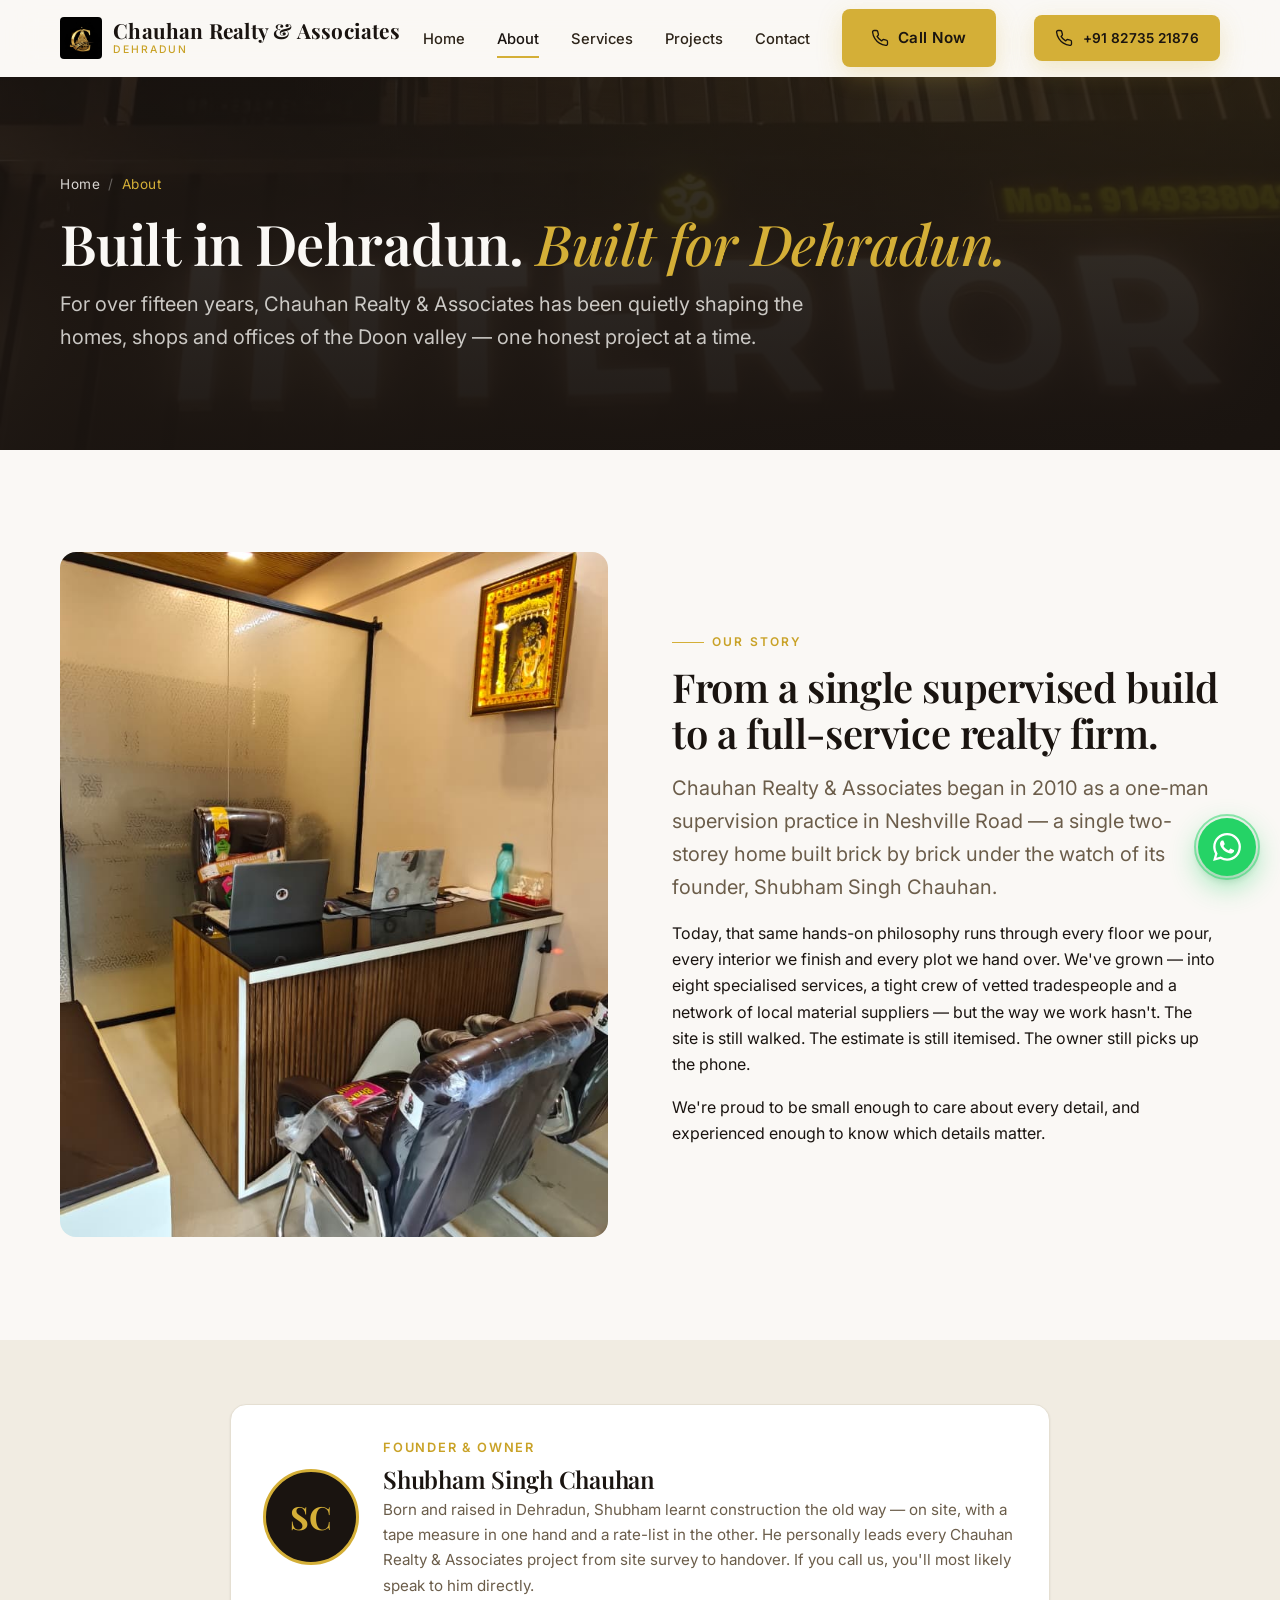
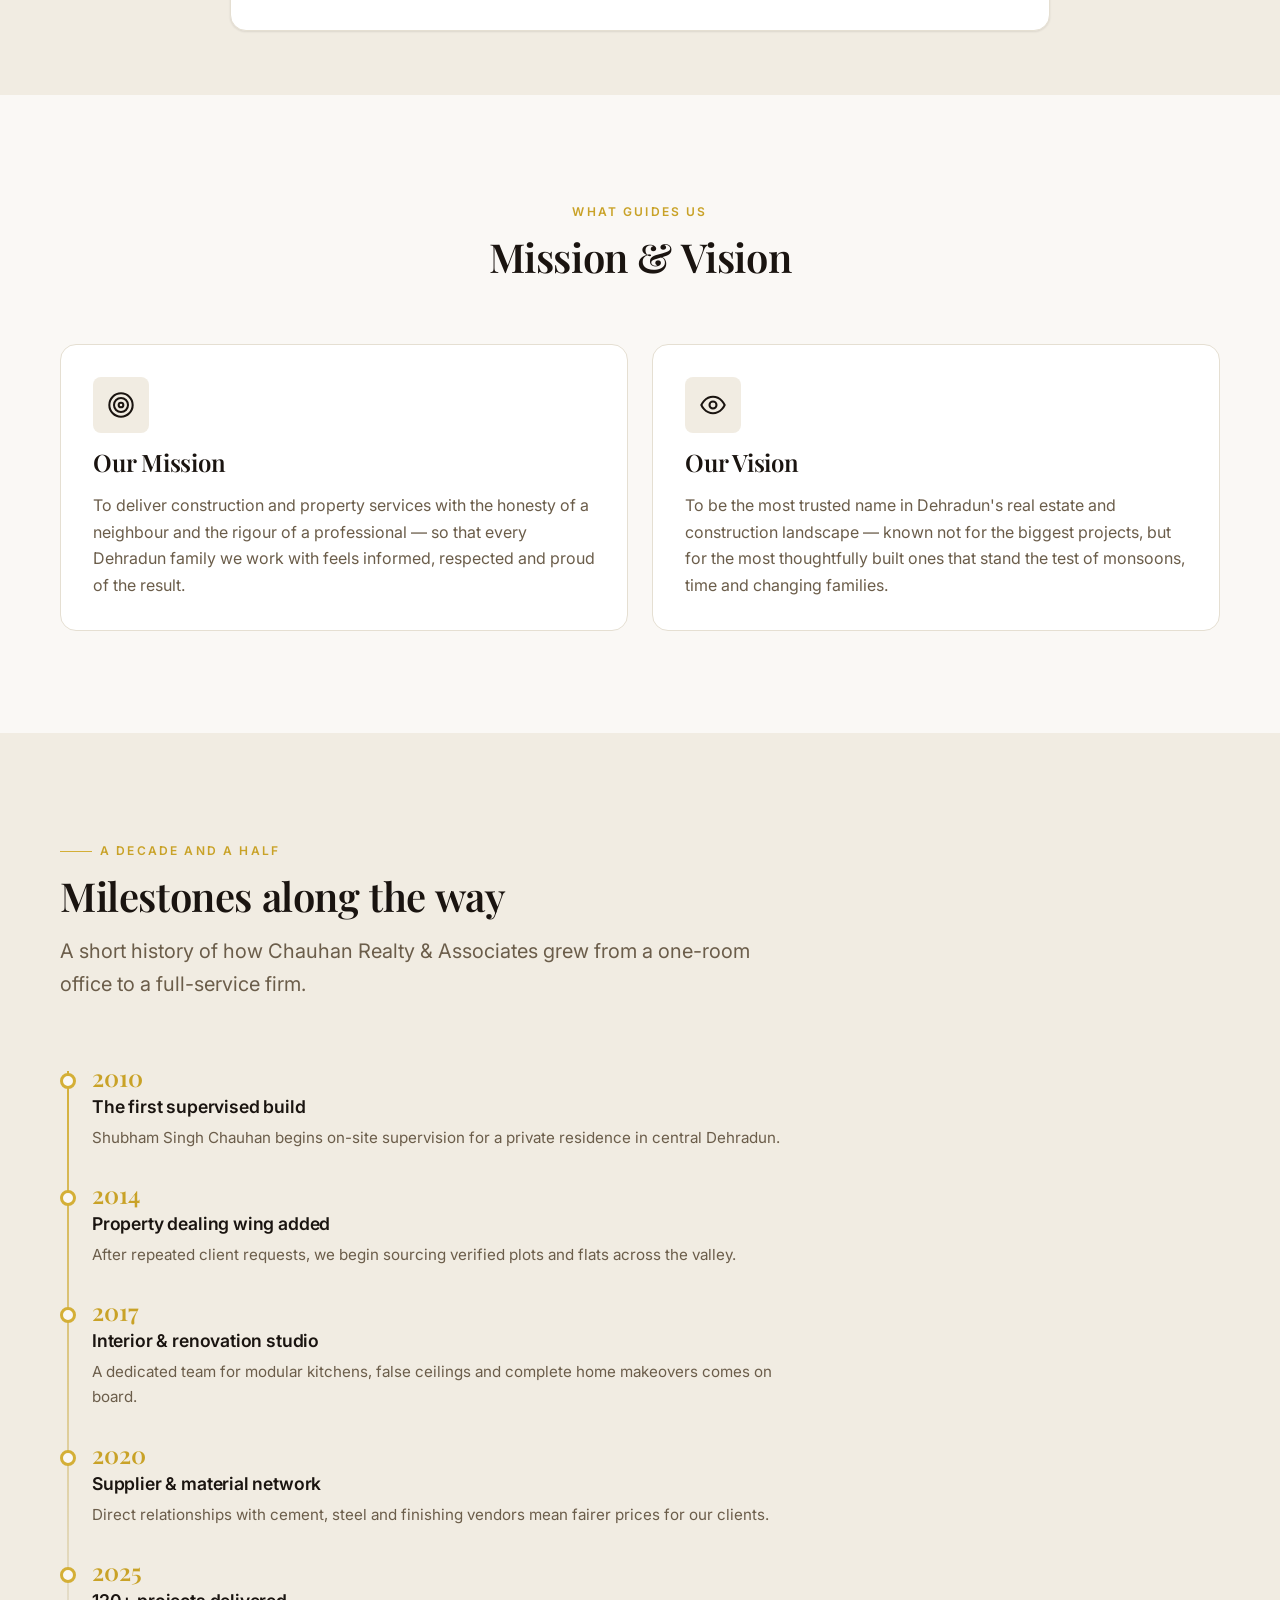
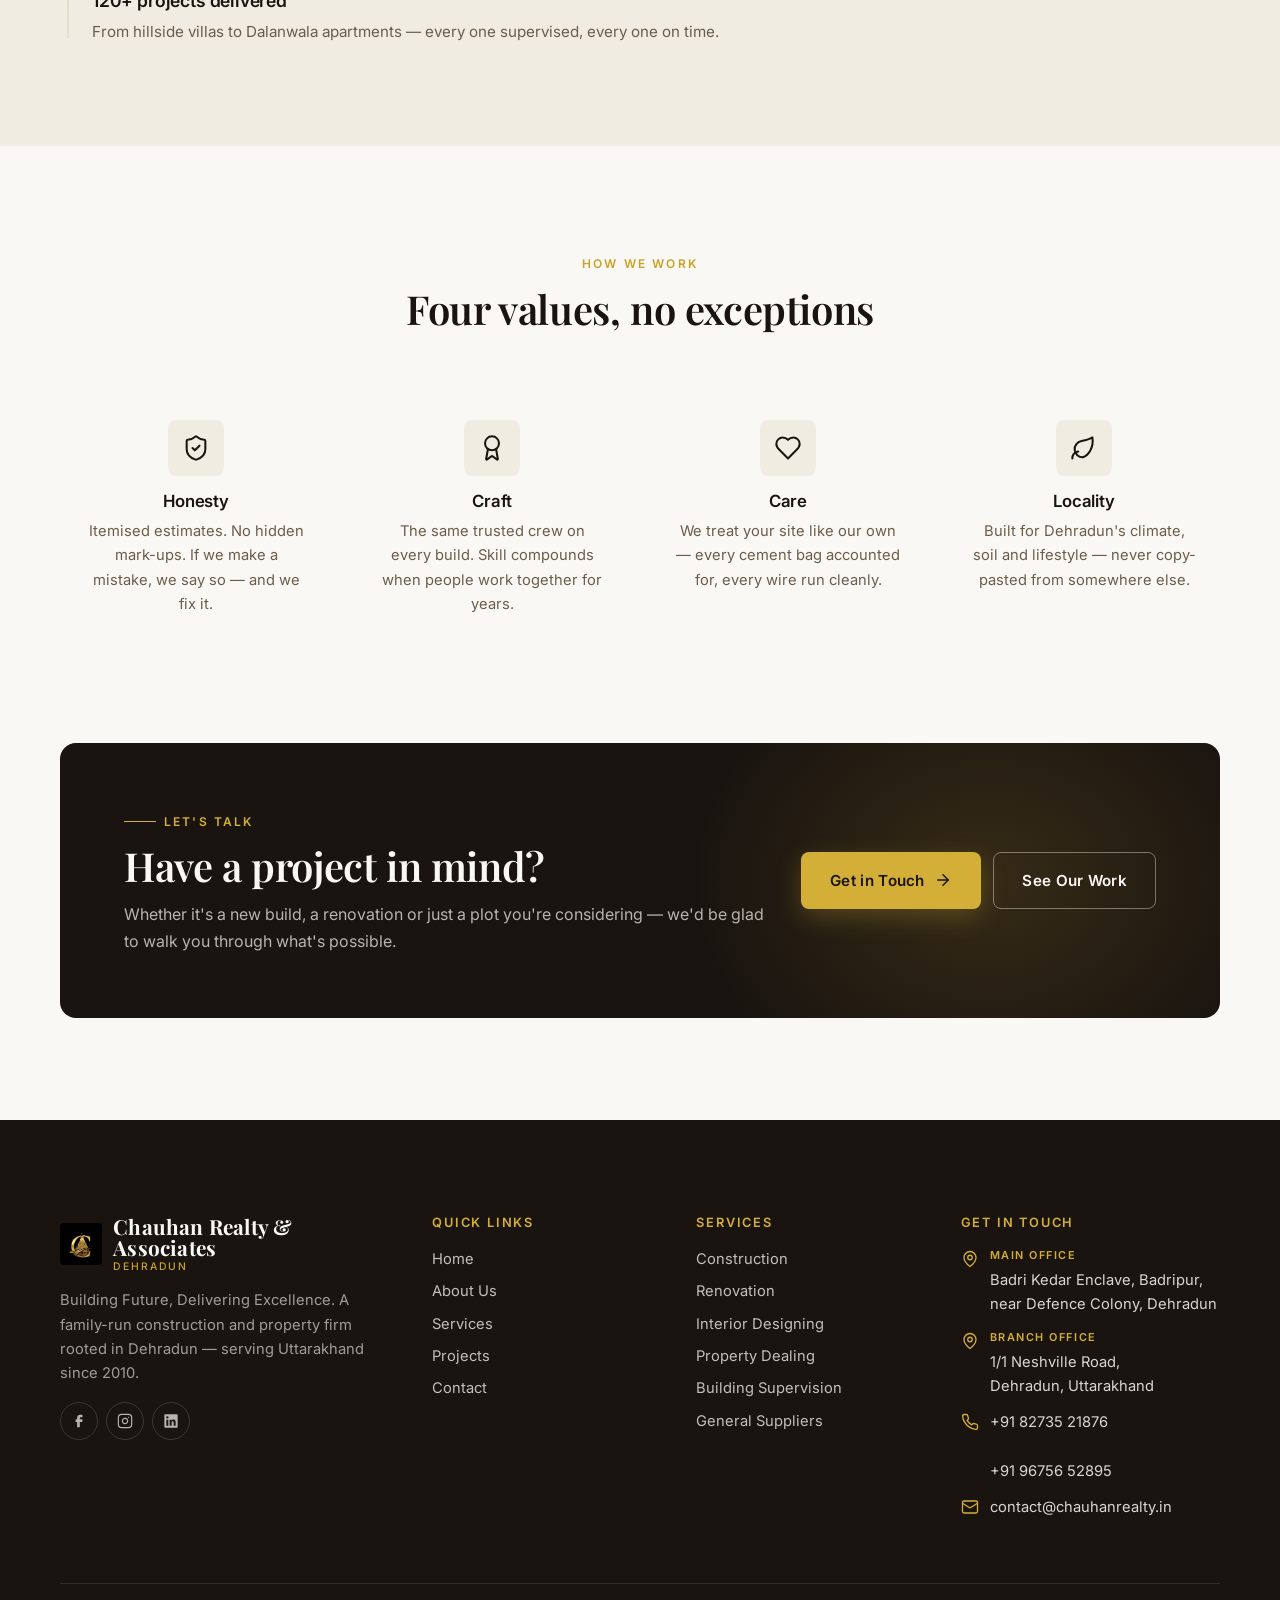
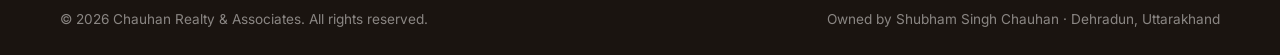
==== about.html @ 87e112fb "added all other pages" ====
<!DOCTYPE html>
<html lang="en">
<head>
  <meta charset="UTF-8" />
  <meta name="viewport" content="width=device-width, initial-scale=1.0" />
  <meta name="theme-color" content="#1a1410" />

  <title>About Chauhan Realty &amp; Associates — Trusted Builders & Property Dealers in Dehradun</title>
  <meta name="description" content="Founded by Shubham Singh Chauhan, Chauhan Realty &amp; Associates has served Dehradun since 2010 — building homes, renovating commercial spaces and dealing in property across Uttarakhand." />
  <link rel="canonical" href="https://chauhanrealty.in/about.html" />

  <meta property="og:type" content="website" />
  <meta property="og:url" content="https://chauhanrealty.in/about.html" />
  <meta property="og:title" content="About Chauhan Realty &amp; Associates — Trusted Builders in Dehradun" />
  <meta property="og:description" content="Our story, our owner, and the values behind every build. Family-run construction & property firm in Dehradun." />
  <meta property="og:image" content="https://chauhanrealty.in/images/og-cover.jpg" />
  <meta property="og:locale" content="en_IN" />
  <meta property="og:site_name" content="Chauhan Realty &amp; Associates" />
  <meta name="twitter:card" content="summary_large_image" />
  <meta name="twitter:title" content="About Chauhan Realty &amp; Associates — Trusted Builders in Dehradun" />
  <meta name="twitter:description" content="Family-run construction & property firm serving Dehradun since 2010." />
  <meta name="twitter:image" content="https://chauhanrealty.in/images/og-cover.jpg" />

  <link rel="icon" type="image/jpeg" href="images/logo.jpg" />
  <link rel="apple-touch-icon" href="images/logo.jpg" />

  <link rel="preconnect" href="https://fonts.googleapis.com">
  <link rel="preconnect" href="https://fonts.gstatic.com" crossorigin>
  <link href="https://fonts.googleapis.com/css2?family=Playfair+Display:ital,wght@0,400;0,500;0,600;0,700;1,400;1,500&family=Inter:wght@300;400;500;600;700&display=swap" rel="stylesheet">

  <link rel="stylesheet" href="css/style.css" />
</head>

<body data-page="about">

  <!-- ============ SVG icon sprite ============ -->
  <svg width="0" height="0" style="position:absolute" aria-hidden="true" focusable="false">
    <defs>
      <symbol id="i-construction" viewBox="0 0 24 24" fill="none" stroke="currentColor" stroke-width="1.75" stroke-linecap="round" stroke-linejoin="round"><rect x="2" y="6" width="20" height="8" rx="1"/><path d="M17 14v7"/><path d="M7 14v7"/><path d="M17 3v3"/><path d="M7 3v3"/><path d="M10 14 2.3 6.3"/><path d="m14 6 7.7 7.7"/><path d="m8 6 8 8"/></symbol>
      <symbol id="i-shield-check" viewBox="0 0 24 24" fill="none" stroke="currentColor" stroke-width="1.75" stroke-linecap="round" stroke-linejoin="round"><path d="M20 13c0 5-3.5 7.5-7.66 8.95a1 1 0 0 1-.67-.01C7.5 20.5 4 18 4 13V6a1 1 0 0 1 1-1c2 0 4.5-1.2 6.24-2.72a1.17 1.17 0 0 1 1.52 0C14.51 3.81 17 5 19 5a1 1 0 0 1 1 1z"/><path d="m9 12 2 2 4-4"/></symbol>
      <symbol id="i-award" viewBox="0 0 24 24" fill="none" stroke="currentColor" stroke-width="1.75" stroke-linecap="round" stroke-linejoin="round"><path d="m15.477 12.89 1.515 8.526a.5.5 0 0 1-.81.47l-3.58-2.687a1 1 0 0 0-1.197 0l-3.586 2.686a.5.5 0 0 1-.81-.469l1.514-8.526"/><circle cx="12" cy="8" r="6"/></symbol>
      <symbol id="i-users" viewBox="0 0 24 24" fill="none" stroke="currentColor" stroke-width="1.75" stroke-linecap="round" stroke-linejoin="round"><path d="M16 21v-2a4 4 0 0 0-4-4H6a4 4 0 0 0-4 4v2"/><circle cx="9" cy="7" r="4"/><path d="M22 21v-2a4 4 0 0 0-3-3.87"/><path d="M16 3.13a4 4 0 0 1 0 7.75"/></symbol>
      <symbol id="i-target" viewBox="0 0 24 24" fill="none" stroke="currentColor" stroke-width="1.75" stroke-linecap="round" stroke-linejoin="round"><circle cx="12" cy="12" r="10"/><circle cx="12" cy="12" r="6"/><circle cx="12" cy="12" r="2"/></symbol>
      <symbol id="i-eye" viewBox="0 0 24 24" fill="none" stroke="currentColor" stroke-width="1.75" stroke-linecap="round" stroke-linejoin="round"><path d="M2 12s3-7 10-7 10 7 10 7-3 7-10 7-10-7-10-7z"/><circle cx="12" cy="12" r="3"/></symbol>
      <symbol id="i-heart" viewBox="0 0 24 24" fill="none" stroke="currentColor" stroke-width="1.75" stroke-linecap="round" stroke-linejoin="round"><path d="M19 14c1.49-1.46 3-3.21 3-5.5A5.5 5.5 0 0 0 16.5 3c-1.76 0-3 .5-4.5 2-1.5-1.5-2.74-2-4.5-2A5.5 5.5 0 0 0 2 8.5c0 2.29 1.51 4.04 3 5.5l7 7Z"/></symbol>
      <symbol id="i-leaf" viewBox="0 0 24 24" fill="none" stroke="currentColor" stroke-width="1.75" stroke-linecap="round" stroke-linejoin="round"><path d="M11 20A7 7 0 0 1 9.8 6.1C15.5 5 17 4.48 19.2 2.96c1.4 9.3-3.7 15.4-8.2 17.04"/><path d="M2 21c0-3 1.85-5.36 5.08-6"/></symbol>
      <symbol id="i-check" viewBox="0 0 24 24" fill="none" stroke="currentColor" stroke-width="2.25" stroke-linecap="round" stroke-linejoin="round"><polyline points="20 6 9 17 4 12"/></symbol>
      <symbol id="i-arrow-right" viewBox="0 0 24 24" fill="none" stroke="currentColor" stroke-width="2" stroke-linecap="round" stroke-linejoin="round"><line x1="5" y1="12" x2="19" y2="12"/><polyline points="12 5 19 12 12 19"/></symbol>
      <symbol id="i-phone" viewBox="0 0 24 24" fill="none" stroke="currentColor" stroke-width="1.75" stroke-linecap="round" stroke-linejoin="round"><path d="M22 16.92v3a2 2 0 0 1-2.18 2 19.79 19.79 0 0 1-8.63-3.07 19.5 19.5 0 0 1-6-6 19.79 19.79 0 0 1-3.07-8.67A2 2 0 0 1 4.11 2h3a2 2 0 0 1 2 1.72 12.84 12.84 0 0 0 .7 2.81 2 2 0 0 1-.45 2.11L8.09 9.91a16 16 0 0 0 6 6l1.27-1.27a2 2 0 0 1 2.11-.45 12.84 12.84 0 0 0 2.81.7A2 2 0 0 1 22 16.92z"/></symbol>
      <symbol id="i-mail" viewBox="0 0 24 24" fill="none" stroke="currentColor" stroke-width="1.75" stroke-linecap="round" stroke-linejoin="round"><rect x="2" y="4" width="20" height="16" rx="2"/><path d="m22 7-8.97 5.7a1.94 1.94 0 0 1-2.06 0L2 7"/></symbol>
      <symbol id="i-map-pin" viewBox="0 0 24 24" fill="none" stroke="currentColor" stroke-width="1.75" stroke-linecap="round" stroke-linejoin="round"><path d="M20 10c0 6-8 12-8 12s-8-6-8-12a8 8 0 0 1 16 0Z"/><circle cx="12" cy="10" r="3"/></symbol>
      <symbol id="i-whatsapp" viewBox="0 0 24 24" fill="currentColor"><path d="M17.472 14.382c-.297-.149-1.758-.867-2.03-.967-.273-.099-.471-.148-.67.15-.197.297-.767.966-.94 1.164-.173.198-.347.223-.644.075-.297-.15-1.255-.463-2.39-1.475-.883-.788-1.48-1.761-1.653-2.059-.173-.297-.018-.458.13-.606.134-.133.298-.347.446-.52.149-.174.198-.298.298-.497.099-.198.05-.371-.025-.52-.075-.149-.669-1.612-.916-2.207-.242-.579-.487-.5-.669-.51-.173-.008-.371-.01-.57-.01-.198 0-.52.074-.792.372-.272.297-1.04 1.016-1.04 2.479 0 1.462 1.065 2.875 1.213 3.074.149.198 2.096 3.2 5.077 4.487.709.306 1.262.489 1.694.625.712.227 1.36.195 1.871.118.571-.085 1.758-.719 2.006-1.413.248-.694.248-1.289.173-1.413-.074-.124-.272-.198-.57-.347m-5.421 7.403h-.004a9.87 9.87 0 0 1-5.031-1.378l-.361-.214-3.741.982.998-3.648-.235-.374a9.86 9.86 0 0 1-1.51-5.26c.001-5.45 4.436-9.884 9.888-9.884 2.64 0 5.122 1.03 6.988 2.898a9.825 9.825 0 0 1 2.893 6.994c-.003 5.45-4.437 9.884-9.885 9.884m8.413-18.297A11.815 11.815 0 0 0 12.05 0C5.495 0 .16 5.335.157 11.892c0 2.096.547 4.142 1.588 5.945L.057 24l6.305-1.654a11.882 11.882 0 0 0 5.683 1.448h.005c6.554 0 11.89-5.335 11.893-11.893A11.821 11.821 0 0 0 20.464 3.488"/></symbol>
      <symbol id="i-facebook" viewBox="0 0 24 24" fill="currentColor"><path d="M9.198 21.5h4v-8.01h3.604l.396-3.98h-4V7.5a1 1 0 0 1 1-1h3v-4h-3a5 5 0 0 0-5 5v2.01h-2l-.396 3.98h2.396v8.01Z"/></symbol>
      <symbol id="i-instagram" viewBox="0 0 24 24" fill="none" stroke="currentColor" stroke-width="1.75" stroke-linecap="round" stroke-linejoin="round"><rect x="2" y="2" width="20" height="20" rx="5"/><path d="M16 11.37A4 4 0 1 1 12.63 8 4 4 0 0 1 16 11.37z"/><line x1="17.5" y1="6.5" x2="17.51" y2="6.5"/></symbol>
      <symbol id="i-linkedin" viewBox="0 0 24 24" fill="currentColor"><path d="M20.5 2h-17A1.5 1.5 0 0 0 2 3.5v17A1.5 1.5 0 0 0 3.5 22h17a1.5 1.5 0 0 0 1.5-1.5v-17A1.5 1.5 0 0 0 20.5 2zM8 19H5v-9h3zM6.5 8.25A1.75 1.75 0 1 1 8.3 6.5a1.78 1.78 0 0 1-1.8 1.75zM19 19h-3v-4.74c0-1.42-.6-1.93-1.38-1.93A1.74 1.74 0 0 0 13 14.19a.66.66 0 0 0 0 .14V19h-3v-9h2.9v1.3a3.11 3.11 0 0 1 2.7-1.4c1.55 0 3.36.86 3.36 3.66z"/></symbol>
    </defs>
  </svg>

  <!-- ============ Header ============ -->
  <header class="site-header">
    <div class="container">
      <nav class="nav" aria-label="Primary">
        <a href="index.html" class="brand">
          <span class="brand-mark"><img src="images/logo.jpg" alt="" /></span>
          <span class="brand-text">Chauhan Realty &amp; Associates<small>Dehradun</small></span>
        </a>
        <ul class="nav-list" id="primary-menu">
          <li><a class="nav-link" data-nav="home"     href="index.html">Home</a></li>
          <li><a class="nav-link" data-nav="about"    href="about.html">About</a></li>
          <li><a class="nav-link" data-nav="services" href="services.html">Services</a></li>
          <li><a class="nav-link" data-nav="projects" href="projects.html">Projects</a></li>
          <li><a class="nav-link" data-nav="contact"  href="contact.html">Contact</a></li>
          <li class="mobile-cta">
            <a class="btn btn--primary" href="tel:+918273521876">
              <svg class="icon"><use href="#i-phone"/></svg> Call Now
            </a>
          </li>
        </ul>
        <div class="nav-cta">
          <a class="btn btn--primary" href="tel:+918273521876">
            <svg class="icon"><use href="#i-phone"/></svg> +91 82735 21876
          </a>
        </div>
        <button class="nav-toggle" aria-controls="primary-menu" aria-expanded="false" aria-label="Toggle menu">
          <span></span><span></span><span></span>
        </button>
      </nav>
    </div>
  </header>

  <main>

    <!-- ============ Page Header ============ -->
    <section class="page-header">
      <div class="page-header-bg" aria-hidden="true">
        <img src="images/office-storefront.jpg" alt="" />
      </div>
      <div class="container">
        <nav class="breadcrumbs" aria-label="Breadcrumb">
          <a href="index.html">Home</a>
          <span class="sep">/</span>
          <span class="current">About</span>
        </nav>
        <h1>Built in Dehradun. <span class="accent">Built for Dehradun.</span></h1>
        <p>For over fifteen years, Chauhan Realty &amp; Associates has been quietly shaping the homes, shops and offices of the Doon valley — one honest project at a time.</p>
      </div>
    </section>

    <!-- ============ Story ============ -->
    <section class="section">
      <div class="container">
        <div class="split">
          <div class="split-media reveal">
            <img src="images/office-interior.jpg" alt="Inside the Chauhan Realty &amp; Associates office on Neshville Road — reception desk, executive seating and consultation area" />
          </div>
          <div class="reveal" data-delay="2">
            <span class="eyebrow">Our Story</span>
            <h2>From a single supervised build to a full-service realty firm.</h2>
            <p class="lead">
              Chauhan Realty &amp; Associates began in 2010 as a one-man supervision practice in Neshville Road — a single
              two-storey home built brick by brick under the watch of its founder, Shubham Singh Chauhan.
            </p>
            <p>
              Today, that same hands-on philosophy runs through every floor we pour, every interior we
              finish and every plot we hand over. We've grown — into eight specialised services, a tight
              crew of vetted tradespeople and a network of local material suppliers — but the way we work
              hasn't. The site is still walked. The estimate is still itemised. The owner still picks up
              the phone.
            </p>
            <p>
              We're proud to be small enough to care about every detail, and experienced enough to know
              which details matter.
            </p>
          </div>
        </div>
      </div>
    </section>

    <!-- ============ Owner Intro ============ -->
    <section class="section" style="background:var(--color-cream-2);padding-block:var(--space-8)">
      <div class="container">
        <div class="owner-card reveal" style="max-width:820px;margin-inline:auto">
          <div class="owner-avatar" aria-hidden="true">SC</div>
          <div>
            <span class="role">Founder &amp; Owner</span>
            <h3>Shubham Singh Chauhan</h3>
            <p>
              Born and raised in Dehradun, Shubham learnt construction the old way — on site, with a tape
              measure in one hand and a rate-list in the other. He personally leads every Chauhan Realty &amp; Associates
              project from site survey to handover. If you call us, you'll most likely speak to him directly.
            </p>
          </div>
        </div>
      </div>
    </section>

    <!-- ============ Mission & Vision ============ -->
    <section class="section">
      <div class="container">
        <header class="section-head center reveal">
          <span class="eyebrow center">What Guides Us</span>
          <h2>Mission &amp; Vision</h2>
        </header>

        <div class="mv-grid">
          <article class="mv-card reveal" data-delay="1">
            <div class="service-icon"><svg class="icon"><use href="#i-target"/></svg></div>
            <h3>Our Mission</h3>
            <p>
              To deliver construction and property services with the honesty of a neighbour and the rigour
              of a professional — so that every Dehradun family we work with feels informed, respected and
              proud of the result.
            </p>
          </article>
          <article class="mv-card reveal" data-delay="2">
            <div class="service-icon"><svg class="icon"><use href="#i-eye"/></svg></div>
            <h3>Our Vision</h3>
            <p>
              To be the most trusted name in Dehradun's real estate and construction landscape — known not
              for the biggest projects, but for the most thoughtfully built ones that stand the test of
              monsoons, time and changing families.
            </p>
          </article>
        </div>
      </div>
    </section>

    <!-- ============ Milestones (timeline) ============ -->
    <section class="section" style="background:var(--color-cream-2)">
      <div class="container">
        <header class="section-head reveal">
          <span class="eyebrow">A Decade and a Half</span>
          <h2>Milestones along the way</h2>
          <p class="lead">A short history of how Chauhan Realty &amp; Associates grew from a one-room office to a full-service firm.</p>
        </header>

        <div class="timeline" style="max-width:720px">
          <article class="timeline-item reveal" data-delay="1">
            <span class="timeline-year">2010</span>
            <h3>The first supervised build</h3>
            <p>Shubham Singh Chauhan begins on-site supervision for a private residence in central Dehradun.</p>
          </article>
          <article class="timeline-item reveal" data-delay="2">
            <span class="timeline-year">2014</span>
            <h3>Property dealing wing added</h3>
            <p>After repeated client requests, we begin sourcing verified plots and flats across the valley.</p>
          </article>
          <article class="timeline-item reveal" data-delay="3">
            <span class="timeline-year">2017</span>
            <h3>Interior &amp; renovation studio</h3>
            <p>A dedicated team for modular kitchens, false ceilings and complete home makeovers comes on board.</p>
          </article>
          <article class="timeline-item reveal" data-delay="4">
            <span class="timeline-year">2020</span>
            <h3>Supplier &amp; material network</h3>
            <p>Direct relationships with cement, steel and finishing vendors mean fairer prices for our clients.</p>
          </article>
          <article class="timeline-item reveal" data-delay="1">
            <span class="timeline-year">2025</span>
            <h3>120+ projects delivered</h3>
            <p>From hillside villas to Dalanwala apartments — every one supervised, every one on time.</p>
          </article>
        </div>
      </div>
    </section>

    <!-- ============ Values ============ -->
    <section class="section">
      <div class="container">
        <header class="section-head center reveal">
          <span class="eyebrow center">How We Work</span>
          <h2>Four values, no exceptions</h2>
        </header>

        <div class="values">
          <div class="value reveal" data-delay="1">
            <div class="service-icon"><svg class="icon"><use href="#i-shield-check"/></svg></div>
            <h3>Honesty</h3>
            <p>Itemised estimates. No hidden mark-ups. If we make a mistake, we say so — and we fix it.</p>
          </div>
          <div class="value reveal" data-delay="2">
            <div class="service-icon"><svg class="icon"><use href="#i-award"/></svg></div>
            <h3>Craft</h3>
            <p>The same trusted crew on every build. Skill compounds when people work together for years.</p>
          </div>
          <div class="value reveal" data-delay="3">
            <div class="service-icon"><svg class="icon"><use href="#i-heart"/></svg></div>
            <h3>Care</h3>
            <p>We treat your site like our own — every cement bag accounted for, every wire run cleanly.</p>
          </div>
          <div class="value reveal" data-delay="4">
            <div class="service-icon"><svg class="icon"><use href="#i-leaf"/></svg></div>
            <h3>Locality</h3>
            <p>Built for Dehradun's climate, soil and lifestyle — never copy-pasted from somewhere else.</p>
          </div>
        </div>
      </div>
    </section>

    <!-- ============ CTA ============ -->
    <section class="section" style="padding-top:0">
      <div class="container">
        <div class="cta-strip reveal">
          <div>
            <span class="eyebrow" style="color:var(--color-gold)">Let's Talk</span>
            <h2>Have a project in mind?</h2>
            <p>Whether it's a new build, a renovation or just a plot you're considering — we'd be glad to walk you through what's possible.</p>
          </div>
          <div class="cta-strip-actions">
            <a class="btn btn--primary" href="contact.html">Get in Touch
              <svg class="icon"><use href="#i-arrow-right"/></svg>
            </a>
            <a class="btn btn--ghost-light" href="projects.html">See Our Work</a>
          </div>
        </div>
      </div>
    </section>

  </main>

  <!-- ============ Footer ============ -->
  <footer class="site-footer">
    <div class="container">
      <div class="footer-grid">
        <div class="footer-col">
          <a href="index.html" class="brand">
            <span class="brand-mark"><img src="images/logo.jpg" alt="" /></span>
            <span class="brand-text">Chauhan Realty &amp; Associates<small>Dehradun</small></span>
          </a>
          <p class="footer-about">Building Future, Delivering Excellence. A family-run construction and property firm rooted in Dehradun — serving Uttarakhand since 2010.</p>
          <div class="footer-socials">
            <a href="#" aria-label="Chauhan Realty &amp; Associates on Facebook"><svg class="icon"><use href="#i-facebook"/></svg></a>
            <a href="#" aria-label="Chauhan Realty &amp; Associates on Instagram"><svg class="icon"><use href="#i-instagram"/></svg></a>
            <a href="#" aria-label="Chauhan Realty &amp; Associates on LinkedIn"><svg class="icon"><use href="#i-linkedin"/></svg></a>
          </div>
        </div>
        <div class="footer-col">
          <h4>Quick Links</h4>
          <ul>
            <li><a href="index.html">Home</a></li>
            <li><a href="about.html">About Us</a></li>
            <li><a href="services.html">Services</a></li>
            <li><a href="projects.html">Projects</a></li>
            <li><a href="contact.html">Contact</a></li>
          </ul>
        </div>
        <div class="footer-col">
          <h4>Services</h4>
          <ul>
            <li><a href="services.html#construction">Construction</a></li>
            <li><a href="services.html#renovation">Renovation</a></li>
            <li><a href="services.html#interior">Interior Designing</a></li>
            <li><a href="services.html#property">Property Dealing</a></li>
            <li><a href="services.html#supervision">Building Supervision</a></li>
            <li><a href="services.html#suppliers">General Suppliers</a></li>
          </ul>
        </div>
        <div class="footer-col">
          <h4>Get in Touch</h4>
          <div class="footer-contact">
            <div class="footer-contact-item">
              <svg class="icon"><use href="#i-map-pin"/></svg>
              <span>
                <strong class="office-label">Main Office</strong>
                <a href="https://www.google.com/maps?q=30.270317,78.049753" target="_blank" rel="noopener">Badri Kedar Enclave, Badripur,<br>near Defence Colony, Dehradun</a>
              </span>
            </div>
            <div class="footer-contact-item">
              <svg class="icon"><use href="#i-map-pin"/></svg>
              <span>
                <strong class="office-label">Branch Office</strong>
                <a href="https://maps.google.com/?q=1%2F1+Neshville+Road+Dehradun" target="_blank" rel="noopener">1/1 Neshville Road,<br>Dehradun, Uttarakhand</a>
              </span>
            </div>
            <div class="footer-contact-item">
              <svg class="icon"><use href="#i-phone"/></svg>
              <span>
                <a href="tel:+918273521876">+91 82735 21876</a><br>
                <a href="tel:+919675652895">+91 96756 52895</a>
              </span>
            </div>
            <div class="footer-contact-item">
              <svg class="icon"><use href="#i-mail"/></svg>
              <a href="mailto:contact@chauhanrealty.in">contact@chauhanrealty.in</a>
            </div>
          </div>
        </div>
      </div>
      <div class="footer-bottom">
        <span>&copy; <span data-year>2026</span> Chauhan Realty &amp; Associates. All rights reserved.</span>
        <span>Owned by Shubham Singh Chauhan · Dehradun, Uttarakhand</span>
      </div>
    </div>
  </footer>

  <a class="whatsapp-float" href="https://wa.me/918273521876?text=Hi%20Chauhan%20Realty%2C%20I%27d%20like%20to%20discuss%20a%20project." target="_blank" rel="noopener" aria-label="Chat with Chauhan Realty &amp; Associates on WhatsApp">
    <svg class="icon" aria-hidden="true"><use href="#i-whatsapp"/></svg>
  </a>

  <script src="js/script.js"></script>
</body>
</html>
---- css/style.css ----
/* ==========================================================================
   Chauhan Realty & Associates — Design System
   Premium real estate & construction site, Dehradun
   ========================================================================== */

/* --------------------------------------------------------------------------
   1. Custom Properties (Theme)
   -------------------------------------------------------------------------- */
:root {
  /* Brand palette */
  --color-ink:        #1a1410;   /* deep near-black brown */
  --color-ink-2:      #2d2419;   /* secondary brown */
  --color-ink-3:      #4a3d2e;   /* tertiary brown (borders, muted) */
  --color-gold:       #d4af37;   /* primary gold */
  --color-gold-deep:  #c9a227;   /* deeper gold (hover) */
  --color-gold-soft:  #e9d28b;   /* light gold tint */
  --color-cream:      #faf8f5;   /* off-white background */
  --color-cream-2:    #f1ece2;   /* slightly tinted cream */
  --color-white:      #ffffff;
  --color-muted:      #6b5d4a;   /* muted brown text */
  --color-line:       #e5dfd2;   /* divider line */

  /* Typography */
  --font-serif: 'Playfair Display', 'Cormorant Garamond', Georgia, serif;
  --font-sans:  'Inter', 'Manrope', -apple-system, BlinkMacSystemFont, 'Segoe UI', sans-serif;

  /* Type scale (fluid) */
  --fs-hero:    clamp(2.4rem, 6vw + 0.5rem, 5rem);
  --fs-h1:      clamp(2rem, 4vw + 0.5rem, 3.5rem);
  --fs-h2:      clamp(1.6rem, 2.5vw + 0.5rem, 2.5rem);
  --fs-h3:      clamp(1.2rem, 1.2vw + 0.6rem, 1.5rem);
  --fs-lead:    clamp(1.05rem, 0.4vw + 0.95rem, 1.25rem);
  --fs-body:    1rem;
  --fs-small:   0.875rem;
  --fs-xs:      0.75rem;

  /* Spacing scale */
  --space-1: 0.25rem;
  --space-2: 0.5rem;
  --space-3: 0.75rem;
  --space-4: 1rem;
  --space-5: 1.5rem;
  --space-6: 2rem;
  --space-7: 3rem;
  --space-8: 4rem;
  --space-9: 6rem;
  --space-10: 8rem;

  /* Layout */
  --container-max: 1240px;
  --container-pad: clamp(1.25rem, 4vw, 2.5rem);
  --section-pad-y: clamp(4rem, 8vw, 7rem);

  /* Effects */
  --radius-sm: 4px;
  --radius:    8px;
  --radius-lg: 16px;
  --shadow-sm: 0 1px 2px rgba(26, 20, 16, 0.06), 0 1px 3px rgba(26, 20, 16, 0.04);
  --shadow:    0 4px 12px rgba(26, 20, 16, 0.08), 0 2px 4px rgba(26, 20, 16, 0.04);
  --shadow-lg: 0 20px 40px rgba(26, 20, 16, 0.12), 0 8px 16px rgba(26, 20, 16, 0.06);
  --shadow-gold: 0 8px 24px rgba(212, 175, 55, 0.25);

  --transition: 220ms cubic-bezier(0.4, 0, 0.2, 1);
  --transition-slow: 480ms cubic-bezier(0.4, 0, 0.2, 1);

  --nav-h: 76px;
}

/* --------------------------------------------------------------------------
   2. Reset & Base
   -------------------------------------------------------------------------- */
*, *::before, *::after { box-sizing: border-box; }

html {
  scroll-behavior: smooth;
  -webkit-text-size-adjust: 100%;
}

body {
  margin: 0;
  font-family: var(--font-sans);
  font-size: var(--fs-body);
  line-height: 1.65;
  color: var(--color-ink);
  background: var(--color-cream);
  -webkit-font-smoothing: antialiased;
  -moz-osx-font-smoothing: grayscale;
  overflow-x: hidden;
}

img, svg, video { max-width: 100%; display: block; height: auto; }

a {
  color: var(--color-ink);
  text-decoration: none;
  transition: color var(--transition);
}
a:hover { color: var(--color-gold-deep); }

ul, ol { padding: 0; margin: 0; list-style: none; }

button {
  font: inherit;
  cursor: pointer;
  border: 0;
  background: transparent;
  color: inherit;
}

::selection { background: var(--color-gold); color: var(--color-ink); }

:focus-visible {
  outline: 2px solid var(--color-gold-deep);
  outline-offset: 3px;
  border-radius: var(--radius-sm);
}

/* --------------------------------------------------------------------------
   3. Typography
   -------------------------------------------------------------------------- */
h1, h2, h3, h4 {
  font-family: var(--font-serif);
  font-weight: 600;
  line-height: 1.15;
  color: var(--color-ink);
  margin: 0 0 var(--space-4) 0;
  letter-spacing: -0.01em;
}

h1 { font-size: var(--fs-h1); }
h2 { font-size: var(--fs-h2); }
h3 { font-size: var(--fs-h3); font-weight: 600; }

p { margin: 0 0 var(--space-4) 0; }

.eyebrow {
  display: inline-block;
  font-family: var(--font-sans);
  font-size: var(--fs-xs);
  font-weight: 600;
  letter-spacing: 0.18em;
  text-transform: uppercase;
  color: var(--color-gold-deep);
  margin-bottom: var(--space-3);
  position: relative;
  padding-left: 2.5rem;
}
.eyebrow::before {
  content: "";
  position: absolute;
  left: 0;
  top: 50%;
  width: 2rem;
  height: 1px;
  background: var(--color-gold);
}
.eyebrow.center { padding-left: 0; }
.eyebrow.center::before { display: none; }

.lead {
  font-size: var(--fs-lead);
  color: var(--color-muted);
  max-width: 60ch;
}

/* --------------------------------------------------------------------------
   4. Layout helpers
   -------------------------------------------------------------------------- */
.container {
  width: 100%;
  max-width: var(--container-max);
  margin-inline: auto;
  padding-inline: var(--container-pad);
}

.section { padding-block: var(--section-pad-y); }
.section--dark { background: var(--color-ink); color: var(--color-cream); }
.section--dark h1, .section--dark h2, .section--dark h3 { color: var(--color-cream); }
.section--dark .lead { color: rgba(250, 248, 245, 0.7); }

.section-head { max-width: 720px; margin-bottom: var(--space-8); }
.section-head.center { margin-inline: auto; text-align: center; }

/* --------------------------------------------------------------------------
   5. Buttons
   -------------------------------------------------------------------------- */
.btn {
  display: inline-flex;
  align-items: center;
  gap: 0.6rem;
  padding: 0.95rem 1.75rem;
  font-family: var(--font-sans);
  font-size: 0.95rem;
  font-weight: 600;
  letter-spacing: 0.02em;
  border-radius: var(--radius);
  transition: all var(--transition);
  border: 1px solid transparent;
  cursor: pointer;
  white-space: nowrap;
}

.btn--primary {
  background: var(--color-gold);
  color: var(--color-ink);
  box-shadow: var(--shadow-gold);
}
.btn--primary:hover {
  background: var(--color-gold-deep);
  color: var(--color-ink);
  transform: translateY(-2px);
  box-shadow: 0 12px 32px rgba(212, 175, 55, 0.35);
}

.btn--outline {
  background: transparent;
  color: var(--color-ink);
  border-color: var(--color-ink);
}
.btn--outline:hover {
  background: var(--color-ink);
  color: var(--color-cream);
}

.btn--ghost-light {
  background: transparent;
  color: var(--color-cream);
  border-color: rgba(250, 248, 245, 0.4);
}
.btn--ghost-light:hover {
  background: var(--color-cream);
  color: var(--color-ink);
  border-color: var(--color-cream);
}

.btn .icon { width: 18px; height: 18px; }

/* Inline arrow link */
.arrow-link {
  display: inline-flex;
  align-items: center;
  gap: 0.5rem;
  font-weight: 600;
  font-size: 0.95rem;
  color: var(--color-gold-deep);
  letter-spacing: 0.02em;
}
.arrow-link .icon {
  width: 16px;
  height: 16px;
  transition: transform var(--transition);
}
.arrow-link:hover { color: var(--color-ink); }
.arrow-link:hover .icon { transform: translateX(4px); }

/* --------------------------------------------------------------------------
   6. Navigation
   -------------------------------------------------------------------------- */
.site-header {
  position: sticky;
  top: 0;
  z-index: 100;
  background: rgba(250, 248, 245, 0.85);
  backdrop-filter: saturate(180%) blur(16px);
  -webkit-backdrop-filter: saturate(180%) blur(16px);
  border-bottom: 1px solid transparent;
  transition: border-color var(--transition), background var(--transition);
}
.site-header.is-scrolled {
  border-bottom-color: var(--color-line);
  background: rgba(250, 248, 245, 0.95);
}

.nav {
  display: flex;
  align-items: center;
  justify-content: space-between;
  height: var(--nav-h);
}

.brand {
  display: flex;
  align-items: center;
  gap: 0.7rem;
  font-family: var(--font-serif);
  font-size: 1.3rem;
  font-weight: 700;
  color: var(--color-ink);
  letter-spacing: 0.01em;
}
.brand:hover { color: var(--color-ink); }

.brand-mark {
  display: grid;
  place-items: center;
  width: 42px;
  height: 42px;
  background: var(--color-ink);
  color: var(--color-gold);
  border-radius: var(--radius-sm);
  font-family: var(--font-serif);
  font-size: 1.05rem;
  font-weight: 700;
  letter-spacing: -0.02em;
  overflow: hidden;
  flex-shrink: 0;
}
.brand-mark img {
  width: 100%;
  height: 100%;
  object-fit: cover;
  display: block;
}

.brand-text { display: flex; flex-direction: column; line-height: 1; }
.brand-text small {
  font-family: var(--font-sans);
  font-size: 0.65rem;
  font-weight: 500;
  letter-spacing: 0.18em;
  text-transform: uppercase;
  color: var(--color-gold-deep);
  margin-top: 4px;
}

/* Brand size tweak for small phones — keeps "Chauhan Realty & Associates" readable */
@media (max-width: 520px) {
  .brand { font-size: 1.05rem; gap: 0.55rem; }
  .brand-mark { width: 38px; height: 38px; }
  .brand-text small { font-size: 0.58rem; letter-spacing: 0.14em; }
}

.nav-list {
  display: flex;
  align-items: center;
  gap: var(--space-6);
}
.nav-link {
  font-size: 0.92rem;
  font-weight: 500;
  color: var(--color-ink-2);
  position: relative;
  padding: 0.5rem 0;
}
.nav-link::after {
  content: "";
  position: absolute;
  left: 0; right: 0; bottom: -2px;
  height: 2px;
  background: var(--color-gold);
  transform: scaleX(0);
  transform-origin: left;
  transition: transform var(--transition);
}
.nav-link:hover,
.nav-link.active { color: var(--color-ink); }
.nav-link:hover::after,
.nav-link.active::after { transform: scaleX(1); }

.nav-cta { margin-left: var(--space-4); }
.nav-cta .btn { padding: 0.65rem 1.25rem; font-size: 0.85rem; }

.nav-toggle {
  display: none;
  width: 44px;
  height: 44px;
  position: relative;
  border-radius: var(--radius-sm);
}
.nav-toggle span {
  position: absolute;
  left: 12px;
  right: 12px;
  height: 2px;
  background: var(--color-ink);
  transition: all var(--transition);
}
.nav-toggle span:nth-child(1) { top: 16px; }
.nav-toggle span:nth-child(2) { top: 21px; }
.nav-toggle span:nth-child(3) { top: 26px; }
.nav-toggle[aria-expanded="true"] span:nth-child(1) { top: 21px; transform: rotate(45deg); }
.nav-toggle[aria-expanded="true"] span:nth-child(2) { opacity: 0; }
.nav-toggle[aria-expanded="true"] span:nth-child(3) { top: 21px; transform: rotate(-45deg); }

@media (max-width: 900px) {
  .nav-toggle { display: block; }
  .nav-cta { display: none; }
  .nav-list {
    position: fixed;
    inset: var(--nav-h) 0 0 0;
    flex-direction: column;
    align-items: stretch;
    gap: 0;
    padding: var(--space-6) var(--container-pad);
    background: var(--color-cream);
    border-top: 1px solid var(--color-line);
    transform: translateX(100%);
    transition: transform var(--transition-slow);
    overflow-y: auto;
  }
  .nav-list.is-open { transform: translateX(0); }
  .nav-list li { border-bottom: 1px solid var(--color-line); }
  .nav-link {
    display: block;
    padding: 1.1rem 0;
    font-size: 1.1rem;
    font-family: var(--font-serif);
  }
  .nav-link::after { display: none; }
  .nav-list .mobile-cta {
    margin-top: var(--space-5);
    padding-top: var(--space-5);
    border-bottom: 0;
    border-top: 0;
  }
  .nav-list .mobile-cta .btn { width: 100%; justify-content: center; }
}

/* --------------------------------------------------------------------------
   7. Hero
   -------------------------------------------------------------------------- */
.hero {
  position: relative;
  background: var(--color-ink);
  color: var(--color-cream);
  overflow: hidden;
  isolation: isolate;
}
.hero-media {
  position: absolute;
  inset: 0;
  z-index: -2;
}
.hero-media img {
  width: 100%;
  height: 100%;
  object-fit: cover;
  opacity: 0.45;
}
.hero::before {
  content: "";
  position: absolute;
  inset: 0;
  background:
    linear-gradient(180deg, rgba(26, 20, 16, 0.55) 0%, rgba(26, 20, 16, 0.85) 100%),
    radial-gradient(ellipse at top left, rgba(212, 175, 55, 0.18), transparent 50%);
  z-index: -1;
}

.hero-inner {
  position: relative;
  display: grid;
  grid-template-columns: 1.1fr 0.9fr;
  gap: var(--space-8);
  align-items: center;
  padding-block: clamp(5rem, 12vw, 9rem);
  min-height: calc(100vh - var(--nav-h));
}

.hero h1 {
  font-size: var(--fs-hero);
  color: var(--color-cream);
  line-height: 1.05;
  margin-bottom: var(--space-5);
}
.hero h1 .accent {
  color: var(--color-gold);
  font-style: italic;
  font-weight: 500;
}

.hero-lead {
  font-size: var(--fs-lead);
  color: rgba(250, 248, 245, 0.78);
  max-width: 52ch;
  margin-bottom: var(--space-6);
}

.hero-actions {
  display: flex;
  gap: var(--space-3);
  flex-wrap: wrap;
  margin-bottom: var(--space-8);
}

.hero-stats {
  display: grid;
  grid-template-columns: repeat(3, 1fr);
  gap: var(--space-5);
  padding-top: var(--space-6);
  border-top: 1px solid rgba(250, 248, 245, 0.15);
  max-width: 540px;
}
.hero-stat-num {
  font-family: var(--font-serif);
  font-size: clamp(1.8rem, 3vw, 2.5rem);
  font-weight: 600;
  color: var(--color-gold);
  line-height: 1;
  display: block;
}
.hero-stat-label {
  font-size: var(--fs-xs);
  letter-spacing: 0.12em;
  text-transform: uppercase;
  color: rgba(250, 248, 245, 0.65);
  margin-top: var(--space-2);
}

/* Hero side card */
.hero-card {
  position: relative;
  background: rgba(45, 36, 25, 0.55);
  backdrop-filter: blur(12px);
  -webkit-backdrop-filter: blur(12px);
  border: 1px solid rgba(212, 175, 55, 0.25);
  border-radius: var(--radius-lg);
  padding: var(--space-6);
  box-shadow: var(--shadow-lg);
}
.hero-card h3 {
  color: var(--color-cream);
  margin-bottom: var(--space-4);
}
.hero-card-list { display: grid; gap: var(--space-3); }
.hero-card-list li {
  display: flex;
  align-items: flex-start;
  gap: 0.75rem;
  font-size: 0.95rem;
  color: rgba(250, 248, 245, 0.85);
}
.hero-card-list .icon {
  width: 20px;
  height: 20px;
  flex-shrink: 0;
  color: var(--color-gold);
  margin-top: 2px;
}
.hero-card-cta {
  margin-top: var(--space-5);
  padding-top: var(--space-5);
  border-top: 1px solid rgba(250, 248, 245, 0.12);
  display: flex;
  flex-direction: column;
  gap: var(--space-2);
}
.hero-card-cta .label {
  font-size: var(--fs-xs);
  letter-spacing: 0.14em;
  text-transform: uppercase;
  color: rgba(250, 248, 245, 0.55);
}
.hero-card-cta .phone {
  font-family: var(--font-serif);
  font-size: 1.4rem;
  color: var(--color-gold);
  font-weight: 600;
}

@media (max-width: 900px) {
  .hero-inner {
    grid-template-columns: 1fr;
    min-height: auto;
    padding-block: var(--space-9);
  }
  .hero-stats { grid-template-columns: repeat(3, 1fr); gap: var(--space-3); }
}
@media (max-width: 480px) {
  .hero-stats { grid-template-columns: 1fr 1fr; }
  .hero-card { padding: var(--space-5); }
}

/* --------------------------------------------------------------------------
   8. Services grid
   -------------------------------------------------------------------------- */
.services-grid {
  display: grid;
  grid-template-columns: repeat(auto-fit, minmax(260px, 1fr));
  gap: var(--space-4);
}

.service-card {
  position: relative;
  padding: var(--space-6);
  background: var(--color-white);
  border: 1px solid var(--color-line);
  border-radius: var(--radius-lg);
  transition: all var(--transition);
  overflow: hidden;
}
.service-card::before {
  content: "";
  position: absolute;
  top: 0; left: 0;
  width: 100%;
  height: 3px;
  background: var(--color-gold);
  transform: scaleX(0);
  transform-origin: left;
  transition: transform var(--transition-slow);
}
.service-card:hover {
  transform: translateY(-4px);
  box-shadow: var(--shadow);
  border-color: var(--color-gold-soft);
}
.service-card:hover::before { transform: scaleX(1); }

.service-icon {
  width: 56px;
  height: 56px;
  display: grid;
  place-items: center;
  background: var(--color-cream-2);
  color: var(--color-ink);
  border-radius: var(--radius);
  margin-bottom: var(--space-4);
  transition: all var(--transition);
}
.service-icon .icon { width: 28px; height: 28px; stroke-width: 1.5; }
.service-card:hover .service-icon {
  background: var(--color-ink);
  color: var(--color-gold);
}

.service-card h3 { margin-bottom: var(--space-2); }
.service-card p {
  color: var(--color-muted);
  font-size: 0.95rem;
  margin-bottom: 0;
}

/* --------------------------------------------------------------------------
   9. Why choose us
   -------------------------------------------------------------------------- */
.why {
  display: grid;
  grid-template-columns: 1fr 1fr;
  gap: var(--space-8);
  align-items: center;
}
.why-media {
  position: relative;
  border-radius: var(--radius-lg);
  overflow: hidden;
  aspect-ratio: 4 / 5;
  background: var(--color-ink-2);
}
.why-media img { width: 100%; height: 100%; object-fit: cover; }
.why-media-badge {
  position: absolute;
  bottom: var(--space-5);
  left: var(--space-5);
  background: var(--color-gold);
  color: var(--color-ink);
  padding: var(--space-4) var(--space-5);
  border-radius: var(--radius);
  box-shadow: var(--shadow-lg);
}
.why-media-badge .num {
  font-family: var(--font-serif);
  font-size: 2.5rem;
  font-weight: 700;
  line-height: 1;
  display: block;
}
.why-media-badge .label {
  font-size: var(--fs-xs);
  text-transform: uppercase;
  letter-spacing: 0.14em;
  margin-top: var(--space-1);
}

.why-list { display: grid; gap: var(--space-5); margin-top: var(--space-5); }
.why-item {
  display: grid;
  grid-template-columns: 48px 1fr;
  gap: var(--space-4);
  align-items: start;
}
.why-item-icon {
  width: 48px;
  height: 48px;
  display: grid;
  place-items: center;
  background: var(--color-cream-2);
  border-radius: var(--radius);
  color: var(--color-gold-deep);
}
.why-item-icon .icon { width: 22px; height: 22px; stroke-width: 1.75; }
.why-item h3 {
  font-size: 1.15rem;
  font-family: var(--font-sans);
  font-weight: 600;
  margin-bottom: var(--space-1);
}
.why-item p { font-size: 0.95rem; color: var(--color-muted); margin: 0; }

@media (max-width: 900px) {
  .why { grid-template-columns: 1fr; gap: var(--space-7); }
  .why-media { aspect-ratio: 4/3; max-height: 420px; }
}

/* --------------------------------------------------------------------------
   10. Featured projects
   -------------------------------------------------------------------------- */
.projects-grid {
  display: grid;
  grid-template-columns: repeat(3, 1fr);
  gap: var(--space-4);
}
.project-card {
  position: relative;
  border-radius: var(--radius-lg);
  overflow: hidden;
  aspect-ratio: 4 / 5;
  background: var(--color-ink-2);
  cursor: pointer;
}
.project-card img {
  width: 100%;
  height: 100%;
  object-fit: cover;
  transition: transform var(--transition-slow);
}
.project-card:hover img { transform: scale(1.06); }
.project-card::after {
  content: "";
  position: absolute;
  inset: 0;
  background: linear-gradient(180deg, transparent 40%, rgba(26, 20, 16, 0.85) 100%);
  pointer-events: none;
}
.project-card-content {
  position: absolute;
  inset: auto 0 0 0;
  padding: var(--space-5);
  z-index: 1;
  color: var(--color-cream);
}
.project-card-tag {
  display: inline-block;
  font-size: var(--fs-xs);
  font-weight: 600;
  letter-spacing: 0.14em;
  text-transform: uppercase;
  color: var(--color-gold);
  margin-bottom: var(--space-2);
}
.project-card-content h3 {
  color: var(--color-cream);
  font-size: 1.35rem;
  margin: 0 0 var(--space-1);
}
.project-card-content p {
  font-size: 0.9rem;
  color: rgba(250, 248, 245, 0.75);
  margin: 0;
}

.projects-cta { display: flex; justify-content: center; margin-top: var(--space-7); }

@media (max-width: 900px) {
  .projects-grid { grid-template-columns: repeat(2, 1fr); }
}
@media (max-width: 560px) {
  .projects-grid { grid-template-columns: 1fr; }
}

/* --------------------------------------------------------------------------
   11. Testimonials
   -------------------------------------------------------------------------- */
.testimonials-grid {
  display: grid;
  grid-template-columns: repeat(auto-fit, minmax(280px, 1fr));
  gap: var(--space-4);
}
.testimonial {
  padding: var(--space-6);
  background: var(--color-cream-2);
  border-radius: var(--radius-lg);
  border-left: 3px solid var(--color-gold);
}
.testimonial-quote {
  font-family: var(--font-serif);
  font-size: 1.1rem;
  font-style: italic;
  line-height: 1.6;
  color: var(--color-ink);
  margin-bottom: var(--space-4);
}
.testimonial-quote::before {
  content: "\201C";
  display: block;
  font-size: 3rem;
  line-height: 0.6;
  color: var(--color-gold);
  margin-bottom: var(--space-2);
}
.testimonial-author {
  display: flex;
  align-items: center;
  gap: var(--space-3);
}
.testimonial-avatar {
  width: 44px;
  height: 44px;
  border-radius: 50%;
  background: var(--color-ink);
  color: var(--color-gold);
  display: grid;
  place-items: center;
  font-family: var(--font-serif);
  font-weight: 700;
  font-size: 1rem;
}
.testimonial-meta { font-size: 0.9rem; line-height: 1.3; }
.testimonial-meta strong { display: block; color: var(--color-ink); }
.testimonial-meta span { color: var(--color-muted); font-size: 0.85rem; }

/* --------------------------------------------------------------------------
   12. Contact CTA strip
   -------------------------------------------------------------------------- */
.cta-strip {
  background: var(--color-ink);
  color: var(--color-cream);
  border-radius: var(--radius-lg);
  padding: clamp(2.5rem, 5vw, 4rem);
  display: grid;
  grid-template-columns: 1.5fr auto;
  gap: var(--space-6);
  align-items: center;
  position: relative;
  overflow: hidden;
}
.cta-strip::before {
  content: "";
  position: absolute;
  top: -50%; right: -10%;
  width: 60%; height: 200%;
  background: radial-gradient(ellipse at center, rgba(212, 175, 55, 0.15), transparent 60%);
  pointer-events: none;
}
.cta-strip h2 { color: var(--color-cream); margin-bottom: var(--space-3); }
.cta-strip p { color: rgba(250, 248, 245, 0.7); margin: 0; }
.cta-strip-actions {
  display: flex;
  gap: var(--space-3);
  flex-wrap: wrap;
  position: relative;
}

@media (max-width: 720px) {
  .cta-strip { grid-template-columns: 1fr; text-align: left; }
  .cta-strip-actions { width: 100%; }
  .cta-strip-actions .btn { flex: 1; justify-content: center; }
}

/* --------------------------------------------------------------------------
   13. Footer
   -------------------------------------------------------------------------- */
.site-footer {
  background: var(--color-ink);
  color: rgba(250, 248, 245, 0.75);
  padding-block: var(--space-9) var(--space-5);
  font-size: 0.92rem;
}
.footer-grid {
  display: grid;
  grid-template-columns: 1.5fr 1fr 1fr 1.2fr;
  gap: var(--space-7);
  margin-bottom: var(--space-8);
}
.footer-col h4 {
  font-family: var(--font-sans);
  font-size: 0.8rem;
  font-weight: 600;
  text-transform: uppercase;
  letter-spacing: 0.14em;
  color: var(--color-gold);
  margin-bottom: var(--space-4);
}
.footer-col .brand { color: var(--color-cream); margin-bottom: var(--space-4); }
.footer-col .brand:hover { color: var(--color-cream); }
.footer-about { color: rgba(250, 248, 245, 0.6); max-width: 36ch; }
.footer-col ul li { margin-bottom: var(--space-2); }
.footer-col ul a { color: rgba(250, 248, 245, 0.75); }
.footer-col ul a:hover { color: var(--color-gold); }

.footer-contact { display: grid; gap: var(--space-3); }
.office-label {
  display: block;
  color: var(--color-gold);
  font-size: 0.68rem;
  font-weight: 600;
  letter-spacing: 0.14em;
  text-transform: uppercase;
  margin-bottom: 3px;
}
.footer-contact-item {
  display: flex;
  gap: 0.7rem;
  align-items: flex-start;
}
.footer-contact-item .icon {
  width: 18px;
  height: 18px;
  color: var(--color-gold);
  flex-shrink: 0;
  margin-top: 3px;
}
.footer-contact-item a {
  color: rgba(250, 248, 245, 0.85);
  display: block;
}
.footer-contact-item a:hover { color: var(--color-gold); }

.footer-socials { display: flex; gap: var(--space-2); margin-top: var(--space-4); }
.footer-socials a {
  width: 38px; height: 38px;
  display: grid;
  place-items: center;
  border: 1px solid rgba(250, 248, 245, 0.15);
  border-radius: 50%;
  color: rgba(250, 248, 245, 0.7);
  transition: all var(--transition);
}
.footer-socials a:hover {
  background: var(--color-gold);
  color: var(--color-ink);
  border-color: var(--color-gold);
}
.footer-socials .icon { width: 16px; height: 16px; }

.footer-bottom {
  padding-top: var(--space-5);
  border-top: 1px solid rgba(250, 248, 245, 0.1);
  display: flex;
  justify-content: space-between;
  flex-wrap: wrap;
  gap: var(--space-3);
  font-size: 0.85rem;
  color: rgba(250, 248, 245, 0.5);
}

@media (max-width: 900px) {
  .footer-grid { grid-template-columns: 1fr 1fr; gap: var(--space-6); }
}
@media (max-width: 540px) {
  .footer-grid { grid-template-columns: 1fr; }
  .footer-bottom { justify-content: flex-start; }
}

/* --------------------------------------------------------------------------
   14. Floating WhatsApp button
   -------------------------------------------------------------------------- */
.whatsapp-float {
  position: fixed;
  right: clamp(1rem, 3vw, 1.5rem);
  bottom: clamp(1rem, 3vw, 1.5rem);
  z-index: 90;
  width: 58px;
  height: 58px;
  border-radius: 50%;
  background: #25d366;
  color: white;
  display: grid;
  place-items: center;
  box-shadow: 0 10px 28px rgba(37, 211, 102, 0.45), 0 4px 8px rgba(0,0,0,0.15);
  transition: all var(--transition);
}
.whatsapp-float:hover {
  background: #1ebe5d;
  color: white;
  transform: translateY(-3px) scale(1.05);
  box-shadow: 0 14px 32px rgba(37, 211, 102, 0.55);
}
.whatsapp-float .icon { width: 28px; height: 28px; }
.whatsapp-float::after {
  content: "";
  position: absolute;
  inset: -4px;
  border-radius: 50%;
  border: 2px solid rgba(37, 211, 102, 0.5);
  animation: pulse 2.4s ease-out infinite;
}
@keyframes pulse {
  0%   { transform: scale(0.9); opacity: 0.8; }
  70%  { transform: scale(1.5); opacity: 0; }
  100% { transform: scale(1.5); opacity: 0; }
}

/* --------------------------------------------------------------------------
   15. Scroll reveal animations
   -------------------------------------------------------------------------- */
.reveal {
  opacity: 0;
  transform: translateY(24px);
  transition: opacity 700ms ease, transform 700ms cubic-bezier(0.16, 1, 0.3, 1);
}
.reveal.is-visible {
  opacity: 1;
  transform: translateY(0);
}
.reveal[data-delay="1"] { transition-delay: 80ms; }
.reveal[data-delay="2"] { transition-delay: 160ms; }
.reveal[data-delay="3"] { transition-delay: 240ms; }
.reveal[data-delay="4"] { transition-delay: 320ms; }

@media (prefers-reduced-motion: reduce) {
  *, *::before, *::after {
    animation-duration: 0.01ms !important;
    transition-duration: 0.01ms !important;
  }
  html { scroll-behavior: auto; }
  .reveal { opacity: 1; transform: none; }
}

/* --------------------------------------------------------------------------
   16. Utilities
   -------------------------------------------------------------------------- */
.sr-only {
  position: absolute;
  width: 1px; height: 1px;
  padding: 0; margin: -1px;
  overflow: hidden;
  clip: rect(0, 0, 0, 0);
  white-space: nowrap;
  border: 0;
}
.no-scroll { overflow: hidden; }

/* --------------------------------------------------------------------------
   17. Page header band (used on inner pages)
   -------------------------------------------------------------------------- */
.page-header {
  position: relative;
  background: var(--color-ink);
  color: var(--color-cream);
  padding-block: clamp(4rem, 8vw, 6rem);
  overflow: hidden;
  isolation: isolate;
}
.page-header::before {
  content: "";
  position: absolute;
  inset: 0;
  background:
    linear-gradient(180deg, rgba(26,20,16,0.6), rgba(26,20,16,0.92)),
    radial-gradient(ellipse at top right, rgba(212, 175, 55, 0.20), transparent 55%);
  z-index: -1;
}
.page-header-bg {
  position: absolute;
  inset: 0;
  z-index: -2;
  opacity: 0.35;
}
.page-header-bg img { width: 100%; height: 100%; object-fit: cover; }

.page-header h1 {
  color: var(--color-cream);
  font-size: var(--fs-h1);
  margin-bottom: var(--space-3);
}
.page-header h1 .accent { color: var(--color-gold); font-style: italic; font-weight: 500; }
.page-header p {
  color: rgba(250, 248, 245, 0.78);
  font-size: var(--fs-lead);
  max-width: 60ch;
  margin: 0;
}

.breadcrumbs {
  display: flex;
  align-items: center;
  gap: 0.5rem;
  margin-bottom: var(--space-4);
  font-size: 0.85rem;
  color: rgba(250, 248, 245, 0.6);
  letter-spacing: 0.04em;
}
.breadcrumbs a { color: rgba(250, 248, 245, 0.85); }
.breadcrumbs a:hover { color: var(--color-gold); }
.breadcrumbs .sep { color: rgba(250, 248, 245, 0.35); }
.breadcrumbs .current { color: var(--color-gold); }

/* --------------------------------------------------------------------------
   18. Two-column content row (about, services)
   -------------------------------------------------------------------------- */
.split {
  display: grid;
  grid-template-columns: 1fr 1fr;
  gap: var(--space-8);
  align-items: center;
}
.split--media-right .split-media { order: 2; }
.split-media {
  border-radius: var(--radius-lg);
  overflow: hidden;
  aspect-ratio: 4 / 5;
  background: var(--color-ink-2);
}
.split-media img { width: 100%; height: 100%; object-fit: cover; }

@media (max-width: 900px) {
  .split { grid-template-columns: 1fr; gap: var(--space-7); }
  .split--media-right .split-media { order: 0; }
  .split-media { aspect-ratio: 4/3; max-height: 480px; }
}

/* Owner card */
.owner-card {
  background: var(--color-white);
  border: 1px solid var(--color-line);
  border-radius: var(--radius-lg);
  padding: var(--space-6);
  display: grid;
  grid-template-columns: 96px 1fr;
  gap: var(--space-5);
  align-items: center;
  box-shadow: var(--shadow-sm);
}
.owner-avatar {
  width: 96px; height: 96px;
  border-radius: 50%;
  background: var(--color-ink);
  color: var(--color-gold);
  display: grid;
  place-items: center;
  font-family: var(--font-serif);
  font-weight: 700;
  font-size: 2rem;
  border: 3px solid var(--color-gold);
}
.owner-card h3 { margin: 0 0 var(--space-1); }
.owner-card .role {
  font-size: 0.8rem;
  letter-spacing: 0.14em;
  text-transform: uppercase;
  color: var(--color-gold-deep);
  font-weight: 600;
  margin-bottom: var(--space-2);
  display: block;
}
.owner-card p { margin: 0; font-size: 0.95rem; color: var(--color-muted); }

@media (max-width: 480px) {
  .owner-card { grid-template-columns: 1fr; text-align: center; justify-items: center; }
}

/* Mission / Vision cards */
.mv-grid {
  display: grid;
  grid-template-columns: 1fr 1fr;
  gap: var(--space-5);
}
.mv-card {
  background: var(--color-white);
  border: 1px solid var(--color-line);
  border-radius: var(--radius-lg);
  padding: var(--space-6);
}
.mv-card .service-icon { margin-bottom: var(--space-4); }
.mv-card h3 { font-family: var(--font-serif); }
.mv-card p { color: var(--color-muted); margin: 0; }
@media (max-width: 720px) { .mv-grid { grid-template-columns: 1fr; } }

/* Timeline / milestones */
.timeline {
  position: relative;
  display: grid;
  gap: var(--space-6);
  padding-left: 2rem;
}
.timeline::before {
  content: "";
  position: absolute;
  left: 7px;
  top: 6px;
  bottom: 6px;
  width: 2px;
  background: linear-gradient(180deg, var(--color-gold) 0%, var(--color-line) 100%);
}
.timeline-item { position: relative; }
.timeline-item::before {
  content: "";
  position: absolute;
  left: -2rem;
  top: 8px;
  width: 16px; height: 16px;
  border-radius: 50%;
  background: var(--color-cream);
  border: 3px solid var(--color-gold);
}
.timeline-year {
  font-family: var(--font-serif);
  font-weight: 600;
  font-size: 1.5rem;
  color: var(--color-gold-deep);
  line-height: 1;
  margin-bottom: var(--space-2);
  display: block;
}
.timeline-item h3 {
  font-family: var(--font-sans);
  font-size: 1.1rem;
  font-weight: 600;
  margin-bottom: var(--space-2);
}
.timeline-item p { color: var(--color-muted); margin: 0; font-size: 0.95rem; }

/* Values strip */
.values {
  display: grid;
  grid-template-columns: repeat(auto-fit, minmax(220px, 1fr));
  gap: var(--space-5);
  margin-top: var(--space-8);
}
.value {
  text-align: center;
  padding: var(--space-5);
}
.value .service-icon {
  margin-inline: auto;
  margin-bottom: var(--space-4);
}
.value h3 { font-family: var(--font-sans); font-size: 1.05rem; font-weight: 600; margin-bottom: var(--space-2); }
.value p { font-size: 0.92rem; color: var(--color-muted); margin: 0; }

/* --------------------------------------------------------------------------
   19. Service detail rows (services.html)
   -------------------------------------------------------------------------- */
.service-detail {
  display: grid;
  grid-template-columns: 1fr 1fr;
  gap: clamp(2rem, 5vw, 4rem);
  align-items: center;
  padding-block: var(--space-8);
  border-bottom: 1px solid var(--color-line);
  scroll-margin-top: calc(var(--nav-h) + 1rem);
}
.service-detail:last-of-type { border-bottom: 0; }
.service-detail--reverse .service-detail-media { order: 2; }
.service-detail-media {
  position: relative;
  border-radius: var(--radius-lg);
  overflow: hidden;
  aspect-ratio: 5 / 4;
  background: var(--color-ink-2);
}
.service-detail-media img { width: 100%; height: 100%; object-fit: cover; }

.service-detail-number {
  font-family: var(--font-serif);
  font-size: 0.95rem;
  font-weight: 600;
  color: var(--color-gold-deep);
  letter-spacing: 0.16em;
  text-transform: uppercase;
  margin-bottom: var(--space-3);
}
.service-detail h2 { font-size: clamp(1.6rem, 2.5vw, 2.25rem); }
.service-detail .lead { margin-bottom: var(--space-5); }

.feature-list { display: grid; gap: var(--space-3); margin-bottom: var(--space-5); }
.feature-list li {
  display: flex;
  align-items: flex-start;
  gap: 0.6rem;
  font-size: 0.95rem;
}
.feature-list .icon {
  width: 18px; height: 18px;
  color: var(--color-gold-deep);
  flex-shrink: 0;
  margin-top: 4px;
}

@media (max-width: 900px) {
  .service-detail { grid-template-columns: 1fr; gap: var(--space-6); padding-block: var(--space-7); }
  .service-detail--reverse .service-detail-media { order: 0; }
}

/* Process strip */
.process {
  display: grid;
  grid-template-columns: repeat(4, 1fr);
  gap: var(--space-5);
  counter-reset: step;
}
.process-step {
  position: relative;
  padding: var(--space-5);
  background: var(--color-cream);
  border-radius: var(--radius-lg);
  border: 1px solid var(--color-line);
}
.process-step::before {
  counter-increment: step;
  content: "0" counter(step);
  font-family: var(--font-serif);
  font-size: 2.5rem;
  font-weight: 700;
  color: var(--color-gold-soft);
  line-height: 1;
  display: block;
  margin-bottom: var(--space-3);
}
.process-step h3 { font-family: var(--font-sans); font-size: 1.05rem; margin-bottom: var(--space-2); }
.process-step p { font-size: 0.92rem; color: var(--color-muted); margin: 0; }
@media (max-width: 900px) { .process { grid-template-columns: repeat(2, 1fr); } }
@media (max-width: 480px) { .process { grid-template-columns: 1fr; } }

/* --------------------------------------------------------------------------
   20. Projects: filters + gallery
   -------------------------------------------------------------------------- */
.filters {
  display: flex;
  flex-wrap: wrap;
  gap: var(--space-2);
  justify-content: center;
  margin-bottom: var(--space-7);
}
.filter-btn {
  padding: 0.55rem 1.25rem;
  font-size: 0.9rem;
  font-weight: 500;
  border: 1px solid var(--color-line);
  border-radius: 999px;
  background: var(--color-white);
  color: var(--color-ink-2);
  transition: all var(--transition);
}
.filter-btn:hover {
  border-color: var(--color-gold);
  color: var(--color-ink);
}
.filter-btn.is-active {
  background: var(--color-ink);
  color: var(--color-cream);
  border-color: var(--color-ink);
}
.filter-btn .count {
  display: inline-block;
  margin-left: 0.3rem;
  font-size: 0.75rem;
  color: inherit;
  opacity: 0.7;
}

.gallery {
  display: grid;
  grid-template-columns: repeat(3, 1fr);
  gap: var(--space-4);
}
.gallery .project-card { aspect-ratio: 1 / 1; cursor: zoom-in; }
.gallery .project-card.is-hidden { display: none; }

@media (max-width: 900px) { .gallery { grid-template-columns: repeat(2, 1fr); } }
@media (max-width: 480px) { .gallery { grid-template-columns: 1fr; } }

/* --------------------------------------------------------------------------
   21. Lightbox overlay
   -------------------------------------------------------------------------- */
.lightbox {
  position: fixed;
  inset: 0;
  z-index: 200;
  background: rgba(15, 11, 8, 0.94);
  display: none;
  align-items: center;
  justify-content: center;
  padding: var(--space-5);
}
.lightbox.is-open { display: flex; }
.lightbox-figure {
  margin: 0;
  max-width: min(1100px, 95vw);
  max-height: 90vh;
  display: flex;
  flex-direction: column;
  align-items: center;
  gap: var(--space-3);
}
.lightbox img {
  max-width: 100%;
  max-height: 78vh;
  object-fit: contain;
  border-radius: var(--radius);
  box-shadow: 0 30px 60px rgba(0,0,0,0.5);
}
.lightbox figcaption {
  color: rgba(250, 248, 245, 0.85);
  font-size: 0.95rem;
  text-align: center;
}
.lightbox-close,
.lightbox-nav {
  position: absolute;
  color: rgba(250, 248, 245, 0.85);
  background: rgba(250, 248, 245, 0.08);
  border: 1px solid rgba(250, 248, 245, 0.15);
  border-radius: 50%;
  width: 48px;
  height: 48px;
  display: grid;
  place-items: center;
  font-size: 2rem;
  line-height: 1;
  cursor: pointer;
  transition: all var(--transition);
}
.lightbox-close:hover,
.lightbox-nav:hover {
  background: var(--color-gold);
  color: var(--color-ink);
  border-color: var(--color-gold);
}
.lightbox-close { top: 1.25rem; right: 1.25rem; font-size: 1.75rem; }
.lightbox-nav { top: 50%; transform: translateY(-50%); }
.lightbox-prev { left: 1.25rem; }
.lightbox-next { right: 1.25rem; }
@media (max-width: 640px) {
  .lightbox-prev { left: 0.5rem; }
  .lightbox-next { right: 0.5rem; }
  .lightbox-close { top: 0.5rem; right: 0.5rem; }
  .lightbox-nav, .lightbox-close { width: 40px; height: 40px; }
}

/* --------------------------------------------------------------------------
   22. Contact form + info cards + map
   -------------------------------------------------------------------------- */
.contact-grid {
  display: grid;
  grid-template-columns: 1.1fr 0.9fr;
  gap: var(--space-7);
  align-items: start;
}
@media (max-width: 900px) {
  .contact-grid { grid-template-columns: 1fr; gap: var(--space-7); }
}

.form {
  background: var(--color-white);
  border: 1px solid var(--color-line);
  border-radius: var(--radius-lg);
  padding: clamp(1.5rem, 3vw, 2.5rem);
  box-shadow: var(--shadow-sm);
}
.form h2 { margin-bottom: var(--space-2); }
.form-intro { color: var(--color-muted); margin-bottom: var(--space-5); }
.form-row {
  display: grid;
  grid-template-columns: 1fr 1fr;
  gap: var(--space-4);
}
.form-field { margin-bottom: var(--space-4); display: block; }
.form-field label {
  display: block;
  font-size: 0.85rem;
  font-weight: 600;
  letter-spacing: 0.04em;
  margin-bottom: 0.4rem;
  color: var(--color-ink-2);
}
.form-field label .req { color: var(--color-gold-deep); }
.form-field input,
.form-field select,
.form-field textarea {
  width: 100%;
  padding: 0.85rem 1rem;
  font: inherit;
  font-size: 0.95rem;
  color: var(--color-ink);
  background: var(--color-cream);
  border: 1px solid var(--color-line);
  border-radius: var(--radius);
  transition: all var(--transition);
}
.form-field textarea { resize: vertical; min-height: 140px; }
.form-field input:focus,
.form-field select:focus,
.form-field textarea:focus {
  outline: 0;
  border-color: var(--color-gold);
  background: var(--color-white);
  box-shadow: 0 0 0 3px rgba(212, 175, 55, 0.18);
}
.form-field.has-error input,
.form-field.has-error select,
.form-field.has-error textarea {
  border-color: #c9594b;
  background: #fdf3f2;
}
.form-field .error-msg {
  display: none;
  font-size: 0.82rem;
  color: #c9594b;
  margin-top: 0.4rem;
}
.form-field.has-error .error-msg { display: block; }
.form-actions {
  display: flex;
  gap: var(--space-3);
  align-items: center;
  flex-wrap: wrap;
}
.form-status {
  font-size: 0.9rem;
  color: var(--color-muted);
  min-height: 1.2em;
}
.form-status.is-success { color: #2e7d4f; font-weight: 600; }
.form-status.is-error { color: #c9594b; font-weight: 600; }

@media (max-width: 560px) {
  .form-row { grid-template-columns: 1fr; gap: 0; }
}

/* Contact info cards */
.info-stack { display: grid; gap: var(--space-4); }
.info-card {
  background: var(--color-white);
  border: 1px solid var(--color-line);
  border-radius: var(--radius-lg);
  padding: var(--space-5);
  display: grid;
  grid-template-columns: 48px 1fr;
  gap: var(--space-4);
  align-items: start;
  transition: all var(--transition);
}
.info-card:hover {
  border-color: var(--color-gold-soft);
  box-shadow: var(--shadow);
  transform: translateY(-2px);
}
.info-card .service-icon { margin: 0; }
.info-card h3 { font-family: var(--font-sans); font-size: 0.85rem; text-transform: uppercase; letter-spacing: 0.14em; color: var(--color-muted); margin-bottom: var(--space-2); font-weight: 600; }
.info-card a, .info-card p {
  font-family: var(--font-serif);
  font-size: 1.15rem;
  color: var(--color-ink);
  font-weight: 500;
  line-height: 1.4;
  margin: 0;
}
.info-card a:hover { color: var(--color-gold-deep); }
.info-card a + a { display: block; margin-top: 4px; }
.info-card.is-whatsapp { background: linear-gradient(135deg, #25d366 0%, #1ebe5d 100%); border-color: transparent; color: white; }
.info-card.is-whatsapp .service-icon { background: rgba(255,255,255,0.15); color: white; }
.info-card.is-whatsapp h3 { color: rgba(255,255,255,0.8); }
.info-card.is-whatsapp a, .info-card.is-whatsapp p { color: white; }
.info-card.is-whatsapp:hover { transform: translateY(-2px); box-shadow: 0 12px 30px rgba(37, 211, 102, 0.35); }

/* Map */
.map-wrap {
  margin-top: var(--space-7);
  border-radius: var(--radius-lg);
  overflow: hidden;
  border: 1px solid var(--color-line);
  box-shadow: var(--shadow-sm);
  background: var(--color-cream-2);
}
.map-wrap iframe {
  display: block;
  width: 100%;
  height: clamp(320px, 50vh, 480px);
  border: 0;
}

/* Dual-map grid (contact page — main + branch office) */
.maps-grid {
  margin-top: var(--space-7);
  display: grid;
  grid-template-columns: 1fr 1fr;
  gap: var(--space-4);
}
@media (max-width: 720px) {
  .maps-grid { grid-template-columns: 1fr; }
}
.maps-grid .map-wrap { margin-top: 0; }
.maps-grid .map-wrap iframe { height: clamp(280px, 42vh, 380px); }

.map-label {
  padding: var(--space-3) var(--space-5);
  background: var(--color-ink);
  color: var(--color-cream);
  font-size: 0.9rem;
  font-weight: 600;
  letter-spacing: 0.02em;
  display: flex;
  align-items: center;
  gap: var(--space-2);
  border-bottom: 1px solid rgba(212, 175, 55, 0.2);
}
.map-label .icon {
  width: 16px;
  height: 16px;
  color: var(--color-gold);
  flex-shrink: 0;
}
.map-label small {
  font-weight: 400;
  color: rgba(250, 248, 245, 0.65);
  margin-left: auto;
  font-size: 0.78rem;
  letter-spacing: 0.04em;
}
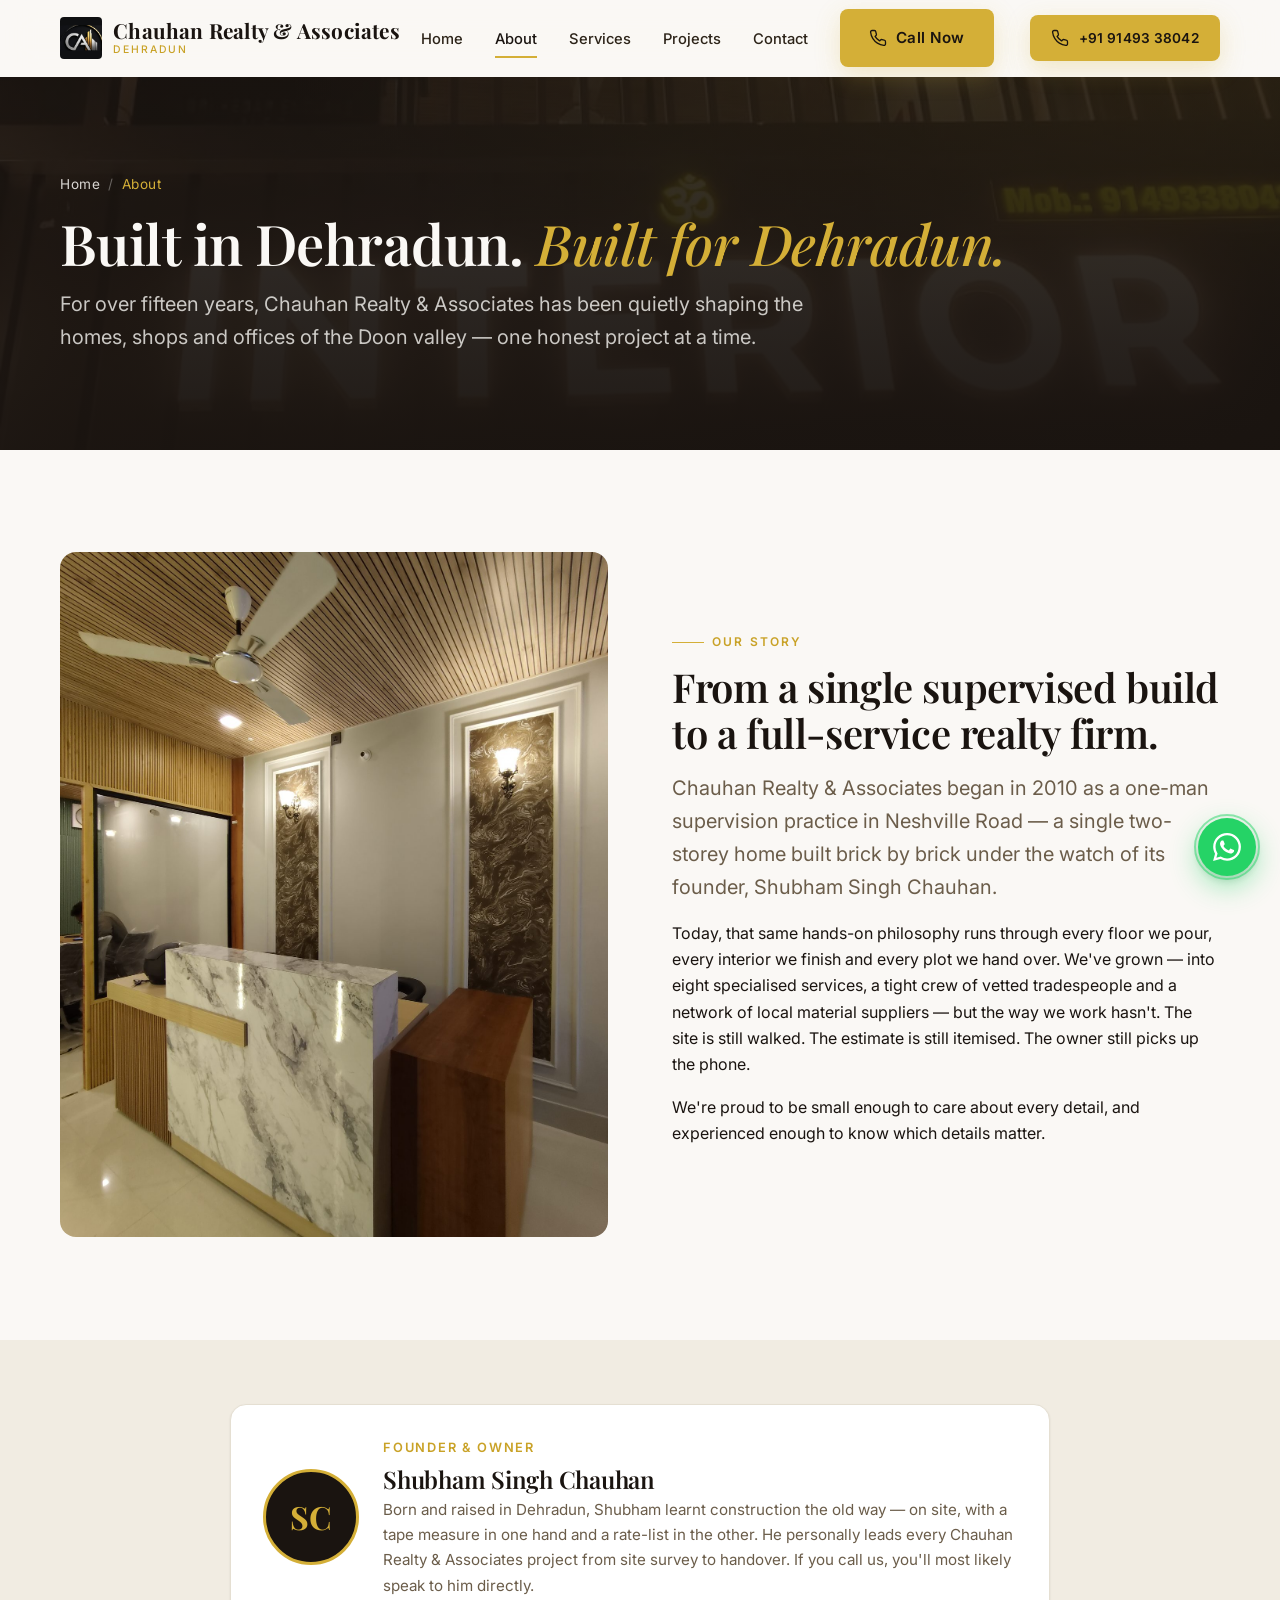
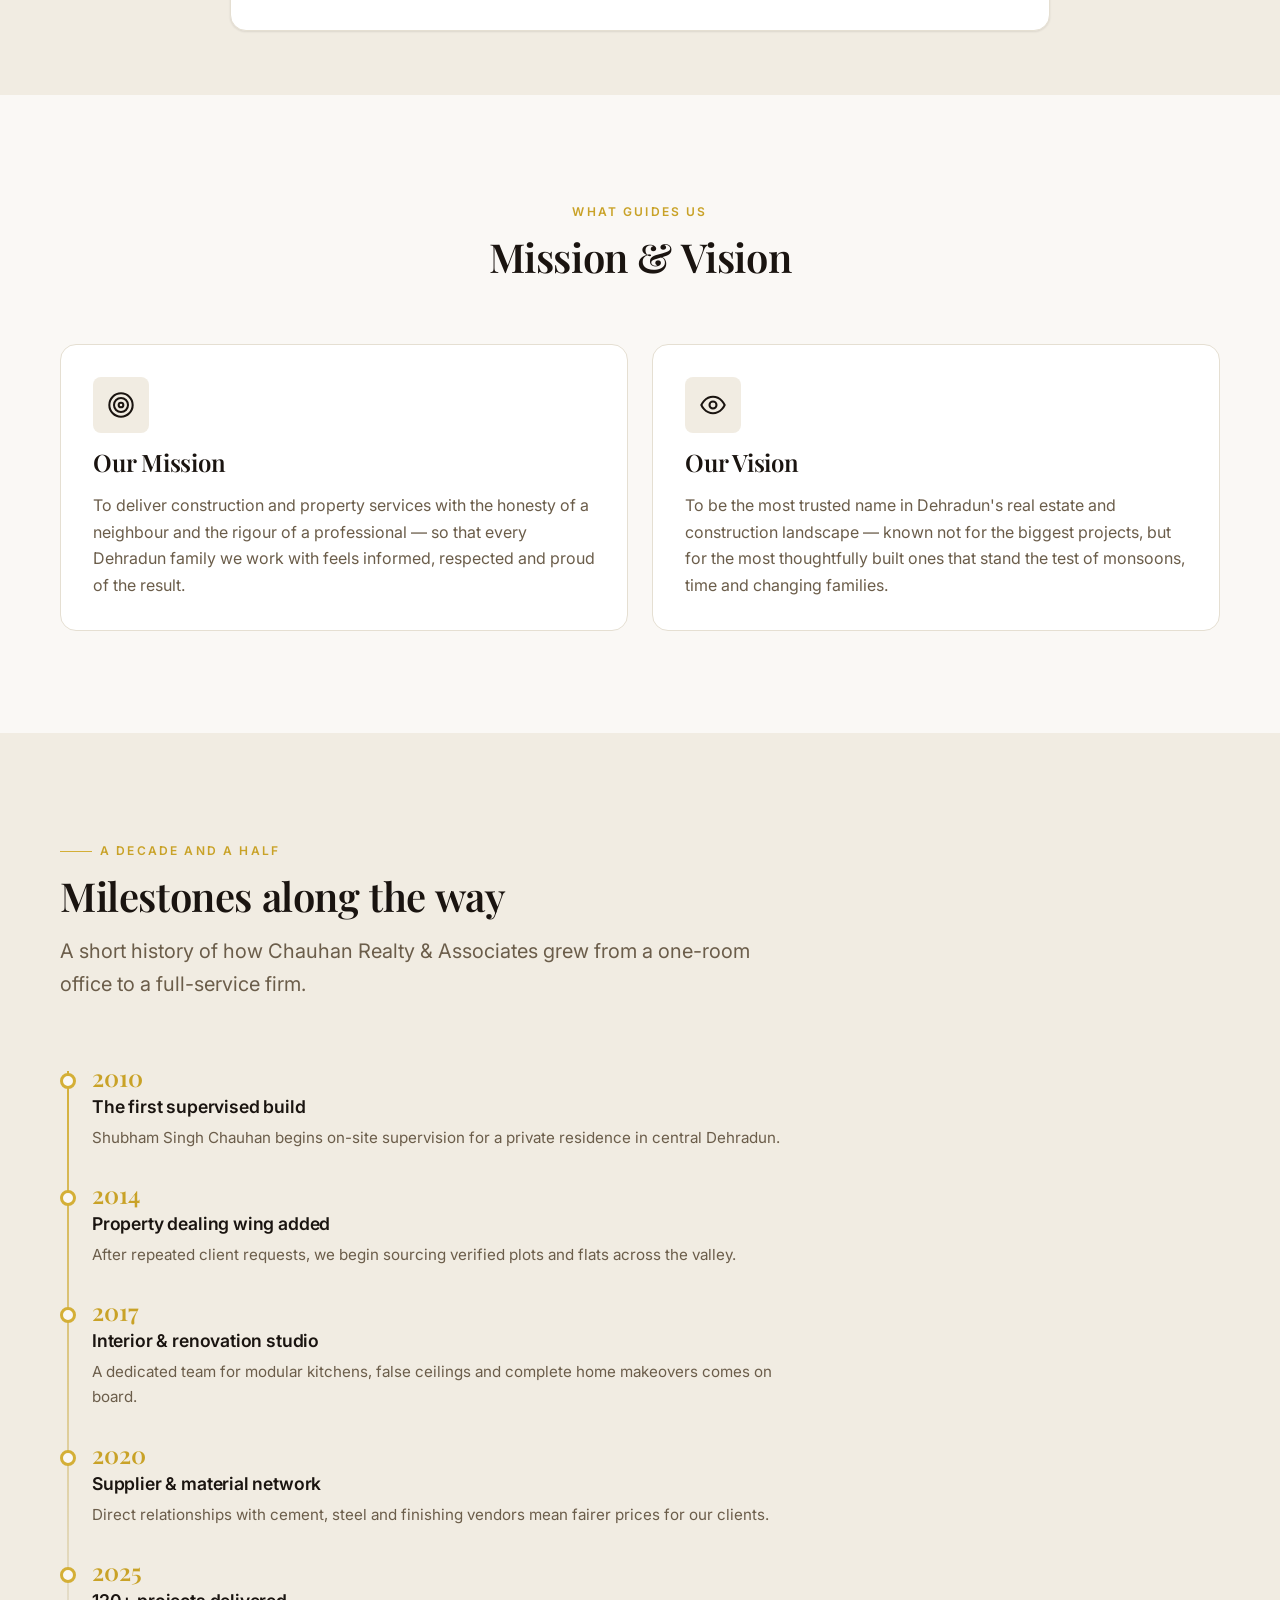
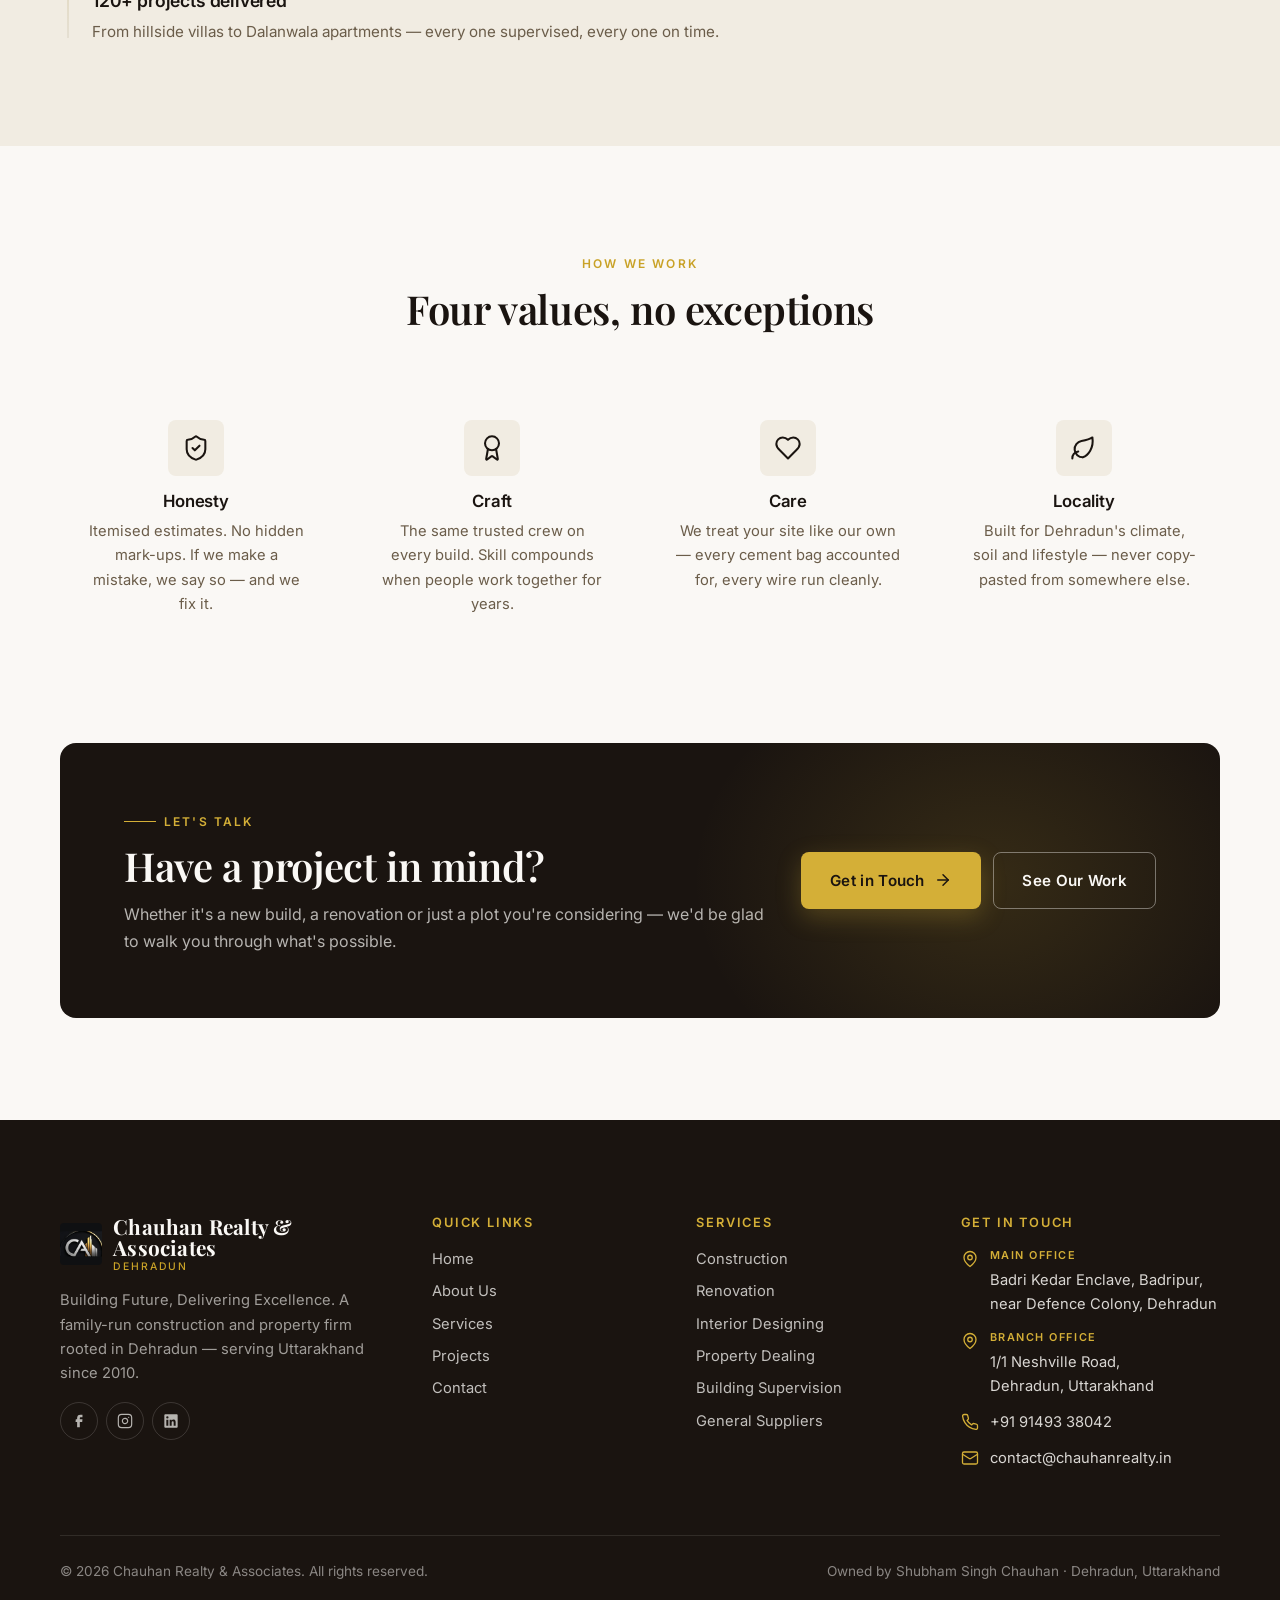
==== commit 5571e2ab: "Update contact number + new logo/favicon; fix modal scroll; ignore .kilo - Switch all contact number" ====
--- a/about.html
+++ b/about.html
@@ -71,14 +71,14 @@
           <li><a class="nav-link" data-nav="projects" href="projects.html">Projects</a></li>
           <li><a class="nav-link" data-nav="contact"  href="contact.html">Contact</a></li>
           <li class="mobile-cta">
-            <a class="btn btn--primary" href="tel:+918273521876">
+            <a class="btn btn--primary" href="tel:+919149338042">
               <svg class="icon"><use href="#i-phone"/></svg> Call Now
             </a>
           </li>
         </ul>
         <div class="nav-cta">
-          <a class="btn btn--primary" href="tel:+918273521876">
-            <svg class="icon"><use href="#i-phone"/></svg> +91 82735 21876
+          <a class="btn btn--primary" href="tel:+919149338042">
+            <svg class="icon"><use href="#i-phone"/></svg> +91 91493 38042
           </a>
         </div>
         <button class="nav-toggle" aria-controls="primary-menu" aria-expanded="false" aria-label="Toggle menu">
@@ -335,8 +335,7 @@
             <div class="footer-contact-item">
               <svg class="icon"><use href="#i-phone"/></svg>
               <span>
-                <a href="tel:+918273521876">+91 82735 21876</a><br>
-                <a href="tel:+919675652895">+91 96756 52895</a>
+                <a href="tel:+919149338042">+91 91493 38042</a>
               </span>
             </div>
             <div class="footer-contact-item">
@@ -353,7 +352,7 @@
     </div>
   </footer>
 
-  <a class="whatsapp-float" href="https://wa.me/918273521876?text=Hi%20Chauhan%20Realty%2C%20I%27d%20like%20to%20discuss%20a%20project." target="_blank" rel="noopener" aria-label="Chat with Chauhan Realty &amp; Associates on WhatsApp">
+  <a class="whatsapp-float" href="https://wa.me/919149338042?text=Hi%20Chauhan%20Realty%2C%20I%27d%20like%20to%20discuss%20a%20project." target="_blank" rel="noopener" aria-label="Chat with Chauhan Realty &amp; Associates on WhatsApp">
     <svg class="icon" aria-hidden="true"><use href="#i-whatsapp"/></svg>
   </a>
 
